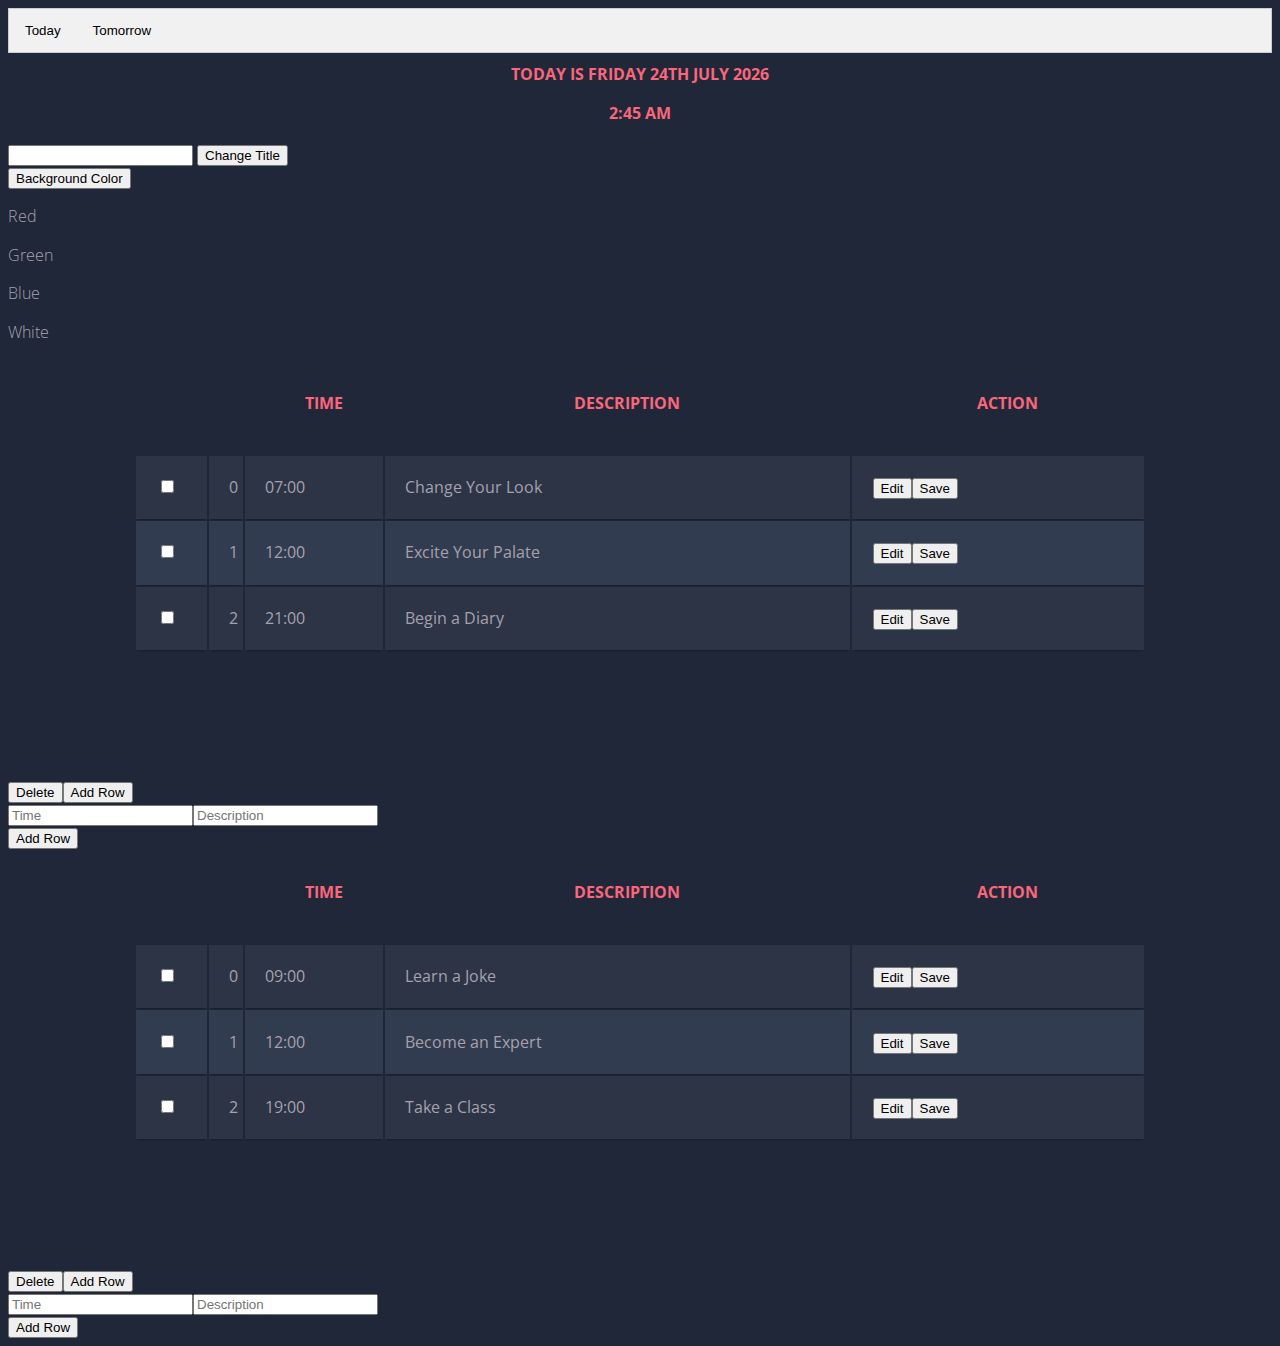
==== docs/index.html @ 3b7a3f6e "Copied files to the docs folder to serve them with GitHub pages." ====
<!DOCTYPE html>
<html lang="en">
<head>
    <meta charset="UTF-8">
    <title>Wiredelta Challenge</title>
    <link rel="stylesheet" href="css/style.css">
</head>
<!--<style>-->
    <!--/* Dropdown Button */-->
    <!--.dropbtn {-->
        <!--background-color: #4CAF50;-->
        <!--color: white;-->
        <!--padding: 16px;-->
        <!--font-size: 16px;-->
        <!--border: none;-->
    <!--}-->

    <!--/* The container <div> - needed to position the dropdown content */-->
    <!--.dropdown {-->
        <!--position: relative;-->
        <!--display: inline-block;-->
    <!--}-->

    <!--/* Dropdown Content (Hidden by Default) */-->
    <!--.dropdown-content {-->
        <!--display: none;-->
        <!--position: absolute;-->
        <!--background-color: #f1f1f1;-->
        <!--min-width: 160px;-->
        <!--box-shadow: 0px 8px 16px 0px rgba(0,0,0,0.2);-->
        <!--z-index: 1;-->
    <!--}-->

    <!--/* Links inside the dropdown */-->
    <!--.dropdown-content p {-->
        <!--color: black;-->
        <!--padding: 12px 16px;-->
        <!--text-decoration: none;-->
        <!--display: block;-->
    <!--}-->

    <!--/* Change color of dropdown links on hover */-->
    <!--.dropdown-content p:hover {background-color: #ddd;}-->

    <!--/* Show the dropdown menu on hover */-->
    <!--.dropdown:hover .dropdown-content {display: block;}-->

    <!--/* Change the background color of the dropdown button when the dropdown content is shown */-->
    <!--.dropdown:hover .dropbtn {background-color: #3e8e41;}-->


    <!--/*Style for Tabs*/-->

    <!--/* Style the tab */-->
    <!--.tab {-->
        <!--overflow: hidden;-->
        <!--border: 1px solid #ccc;-->
        <!--background-color: #f1f1f1;-->
    <!--}-->

    <!--/* Style the buttons that are used to open the tab content */-->
    <!--.tab button {-->
        <!--background-color: inherit;-->
        <!--float: left;-->
        <!--border: none;-->
        <!--outline: none;-->
        <!--cursor: pointer;-->
        <!--padding: 14px 16px;-->
        <!--transition: 0.3s;-->
    <!--}-->

    <!--/* Change background color of buttons on hover */-->
    <!--.tab button:hover {-->
        <!--background-color: #ddd;-->
    <!--}-->

    <!--/* Create an active/current tablink class */-->
    <!--.tab button.active {-->
        <!--background-color: #ccc;-->
    <!--}-->

    <!--/* Style the tab content */-->
    <!--.tabcontent {-->
        <!--display: none;-->
        <!--padding: 6px 12px;-->
        <!--border: 1px solid #ccc;-->
        <!--border-top: none;-->
    <!--}-->

<!--</style>-->
<body onload="start()">

<script type="text/javascript">
    function loadJSON(callback) {
        var xobj = new XMLHttpRequest();
        xobj.overrideMimeType("application/json");
        xobj.open('GET', 'tasks.json', true);                   //  Replace 'tasks' with the path to your file
        xobj.onreadystatechange = function () {
            if (xobj.readyState == 4 && xobj.status == "200")
                callback(xobj.responseText);                    // Required use of an anonymous callback as .open will NOT return a value but simply returns undefined in asynchronous mode
        };
        xobj.send(null);
    }


    function getDays(obj, val) {
        var jsonArr = [];
        // jsonArr.push({days:, });
        for (let i in obj) {
            if (obj[i].day === val) {
                jsonArr.push({
                    time: obj[i].time,
                    description: obj[i].description,
                });
            }
        }
       return jsonArr;
    }


    function suffix(i) {
        var j = i % 10, k = i % 100;
        if (j == 1 && k != 11)
            return i + "st";
        if (j == 2 && k != 12)
            return i + "nd";
        if (j == 3 && k != 13)
            return i + "rd";
        return i + "th";
    }

    function currentDate(val) {
        var today = new Date();
        var week = ["Sunday", "Monday", "Tuesday", "Wednesday", "Thursday", "Friday", "Saturday"];
        var month = ["January", "February", "March", "April", "May", "June", "July", "August", "September", "October", "November", "December"];
        document.getElementById('dateTextArea').innerHTML = week[today.getDay()] + " " + suffix(today.getDate()) + " " + month[today.getMonth()] + " " + today.getFullYear();
        return week[today.getDay() + val];
    }


    function currentTime() {
        let time = new Date();
        document.getElementById('timeTextArea').innerHTML = time.toLocaleString('en-US', {
            hour: 'numeric',
            minute: 'numeric',
            hour12: true
        });
    }

    // function createTable(obj) {
    //     var columnHeadings = Object.keys(obj[0]);                                    // Table Headings
    //     var columnCount = columnHeadings.length;                                    // Count of the Columns
    //     var rowCount = obj.length;                                                  // Count of the Rows
    //     var table = document.createElement('table', { id : 'today' });              // Create the Table
    //     document.getElementById("data-list").appendChild(table);                    // Use "data-list" in HTML
    //
    //     var header = table.createTHead();
    //     var row = header.insertRow(-1);
    //     for (let i = 0; i < columnCount; i++) {
    //         var headerCell = document.createElement('th');
    //         headerCell.innerText = columnHeadings[i].toUpperCase();
    //         row.appendChild(headerCell);
    //     }
    //     var tBody = document.createElement('tbody');                // Create table body
    //     table.appendChild(tBody);
    //     // Add the data rows to the table body
    //     for (var i = 0; i < rowCount; i++) {                        // Each row
    //         row = tBody.insertRow(-1);
    //         for (var j = 0; j < columnCount; j++) {                 // Each column
    //             var cell = row.insertCell(-1);
    //             cell.setAttribute('data-label', columnHeadings[j].toUpperCase());
    //             var object = obj[i];
    //             cell.innerText = object[columnHeadings[j]];
    //         }
    //     }
    // }

    var obj=[{Firstname:"Bob",Lastname:"Mayer",Email:"bob@mayer.com",Number: "123456789"},{Firstname:"Steven",Lastname:"Spil",Email:"steven@spill.com",Number: "987654321"},{Firstname:"Paul",Lastname:"Taucker",Email:"paul@tack.com",Number: "578954321"}];

    function responsiveTable(obj, val) {

        // let columnHeadings = Object.keys(obj[0]);                                   // Table Headings
        // let columnCount = columnHeadings.length;                                    // Count of the Columns
        // let rowCount = obj.length;                                                  // Count of the Rows
        // let table = document.createElement('table');
        // table.setAttribute("id", val);
        // document.getElementById(val).appendChild(table);                            // Use "data-list" in HTML

        var form = document.createElement('form');
        form.id="details";
        document.body.appendChild(form);

        var tableDiv  = document.createElement('div');
        tableDiv.setAttribute("id", "tabDiv");
        form.appendChild(tableDiv);

        var table = document.createElement("table");
        table.setAttribute("id", "responsive-" + val);
        table.setAttribute("class", "container");
        tableDiv.appendChild(table);

        var removeTable = function() {
            if (val === 'today-table') {
                deleteRow('responsive-today-table');
            }
            else if (val === 'tomorrow-table') {
                deleteRow('responsive-tomorrow-table');
            }
        };

        var btnDelete = document.createElement('input');
        btnDelete.type = "button";
        btnDelete.value = "Delete";
        btnDelete.onclick = removeTable;
        form.appendChild(btnDelete);

        var btnClick = document.createElement('input');
        btnClick.type = "submit";
        btnClick.value = "Add Row";
        btnClick.onclick = addTable;
        form.appendChild(btnClick);

        var addForm = document.createElement('div');
        form.appendChild(addForm);

        var row = document.createElement("tr");
        var cell = document.createElement("th");
        row.appendChild(cell);
        cell.innerHTML = "\t";
        var cell = document.createElement("th");
        row.appendChild(cell);
        cell.innerHTML = "\t";
        table.appendChild(row);
        Object.keys(obj[0]).forEach(function(val) {
            var cell = document.createElement("th");
            row.appendChild(cell);
            cell.innerHTML = "<h2>" + val + "</h2>";
        });
        var cell = document.createElement("th");
        row.appendChild(cell);
        cell.innerHTML = "<h2>Action</h2>";

        for (var i = 0; i < obj.length; i++) {
            var btnSave = document.createElement('button');
            btnSave.innerHTML = "Save";
            btnSave.onclick = saveCell;

            var btnEdit = document.createElement('input');
            btnEdit.type = "button";
            btnEdit.value = "Edit";
            btnEdit.onclick = editCell;

            var checkbox = document.createElement('input');
            checkbox.type = "checkbox";
            checkbox.id= "checkBox";

            var row = document.createElement("tr");
            table.appendChild(row);
            var cell = document.createElement("td");
            row.appendChild(cell);
            cell.appendChild(checkbox);
            var cell = document.createElement("td");
            row.appendChild(cell);
            cell.innerHTML = i;
            for (key in obj[i]) {
                var cell = document.createElement("td");
                row.appendChild(cell);
                cell.innerHTML = obj[i][key];
            }
            var cell = document.createElement("td");
            row.appendChild(cell);
            cell.appendChild(btnEdit);
            cell.appendChild(btnSave);
        }

        var time = document.createElement('input');
        time.type = "text";
        time.id = "time-var";
        time.placeholder = "Time";
        time.required = true;
        addForm.appendChild(time);

        var description = document.createElement('input');
        description.type = "text";
        description.id = "desc-var";
        description.placeholder = "Description";
        description.required = true;
        addForm.appendChild(description);

        var addTable = function() {
            var btnSave = document.createElement('button');
            btnSave.innerHTML = "Save";
            btnSave.onclick = saveCell;

            var btnEdit = document.createElement('input');
            btnEdit.type = "button";
            btnEdit.value = "Edit";
            btnEdit.onclick = editCell;

            var checkbox = document.createElement('input');
            checkbox.type = "checkbox";
            checkbox.id= "checkBox";
            var row = document.createElement("tr");
            if((time.value!="")&&(description.value!="")){

                table.appendChild(row);
                var cell = document.createElement("td");
                row.appendChild(cell);
                cell.appendChild(checkbox);

                var cell = document.createElement("td");
                row.appendChild(cell);
                cell.innerHTML = i++;

                var cell = document.createElement("td");
                row.appendChild(cell);
                cell.innerHTML = time.value;

                var cell = document.createElement("td");
                row.appendChild(cell);
                cell.innerHTML = description.value;

                var cell = document.createElement("td");
                row.appendChild(cell);
                cell.appendChild(btnEdit);
                cell.appendChild(btnSave);

                document.getElementById("details").reset();
            }
            else {
                alert("Enter Input Values");
            }
        };

        var btnClick = document.createElement('input');
        btnClick.type = "submit";
        btnClick.value = "Add Row";
        btnClick.onclick = addTable;
        form.appendChild(btnClick);
    }

    function deleteRow(tableID) {
        try {
            var table = document.getElementById(tableID);
            var rowCount = table.rows.length;
            for(var i = 0; i < rowCount; i++) {
                var row = table.rows[i];
                var checkbox = row.cells[0].childNodes[0];
                if(checkbox.checked) {
                    table.deleteRow(i);
                    rowCount--;
                    i--;
                }
            }
        }
        catch(e) {
            alert(e);
        }
    }

    function editCell(e) {

        console.log(e);
        var t = e.target.parentElement.parentElement;
        console.log(t);
        var trs = t.getElementsByTagName("tr");
        console.log(trs);
        tds = t.getElementsByTagName("td");

        // console.log(document.getElementById('time-var'));
        time = document.getElementById('time-var');
        tds[2].appendChild(time);

        description = document.getElementById('desc-var');
        tds[3].appendChild(description);
        curr = t;
    }

    function saveCell() {
        if(curr != undefined)
        {
            var inputs = curr.getElementsByTagName("td");
            for(var i = 2; i < inputs.length - 1; i++)
            {
                currInput = inputs[i].getElementsByTagName("input");
                currInput[0].parentElement.innerHTML = currInput[0].value;
            }
            curr = undefined;
        }
    }


    function createTab(obj, val) {
        let columnHeadings = Object.keys(obj[0]);                                   // Table Headings
        let columnCount = columnHeadings.length;                                    // Count of the Columns
        let rowCount = obj.length;                                                  // Count of the Rows
        let table = document.createElement('table');
        table.setAttribute("id", val);
        table.setAttribute("class", "container");
        document.getElementById(val).appendChild(table);                            // Use "data-list" in HTML

        let header = table.createTHead();
        let row = header.insertRow(-1);
        for (let i = 0; i < columnCount; i++) {
            let headerCell = document.createElement('th');
            headerCell.innerText = columnHeadings[i].toUpperCase();
            row.appendChild(headerCell);
        }
        let tBody = document.createElement('tbody');                // Create table body
        table.appendChild(tBody);
        // Add the data rows to the table body
        for (let i = 0; i < rowCount; i++) {                        // Each row
            row = tBody.insertRow(-1);
            for (let j = 0; j < columnCount; j++) {                 // Each column
                let cell = row.insertCell(-1);
                cell.setAttribute('data-label', columnHeadings[j].toUpperCase());
                let object = obj[i];
                cell.innerText = object[columnHeadings[j]];
            }
        }
        // console.log(table);
        return table;
    }

    function createTable(obj, val) {
        var columnHeadings = Object.keys(obj[0]);                                   // Table Headings
        var columnCount = columnHeadings.length;                                    // Count of the Columns
        var rowCount = obj.length;                                                  // Count of the Rows
        var table;
        if(val == 'today') {
            table = document.createElement('table', { id : 'today-table' });              // Create the Table
            document.getElementById("today").appendChild(table);                    // Use "data-list" in HTML
            // console.log("Today");
        }
        else if(val == 'tomorrow') {
            table = document.createElement('table', { id : 'tomorrow-table' });           // Create the Table
            document.getElementById("tomorrow").appendChild(table);                    // Use "data-list" in HTML
            // console.log("Tomorrow");
        }
        // document.getElementById("data-list").appendChild(table);                    // Use "data-list" in HTML

        var header = table.createTHead();
        var row = header.insertRow(-1);
        for (let i = 0; i < columnCount; i++) {
            var headerCell = document.createElement('th');
            headerCell.innerText = columnHeadings[i].toUpperCase();
            row.appendChild(headerCell);
        }
        var tBody = document.createElement('tbody');                // Create table body
        table.appendChild(tBody);
                                                                    // Add the data rows to the table body
        for (var i = 0; i < rowCount; i++) {                        // Each row
            row = tBody.insertRow(-1);
            for (var j = 0; j < columnCount; j++) {                 // Each column
                var cell = row.insertCell(-1);
                cell.setAttribute('data-label', columnHeadings[j].toUpperCase());
                var object = obj[i];
                cell.innerText = object[columnHeadings[j]];
            }
        }
    }
    
    function dynamicTitle() {
        var title = document.getElementById('title-text');
        document.title = title.value;
    }

    function tabStart(val) {
        let i = 0;
        if      (val === 'today-table')     {   i = 0;  }
        else if (val === 'tomorrow-table')  {   i = 1;  }
        let dayName = currentDate(i);
        loadJSON(function (response) {
            // Parse JSON string into object
            let actual_JSON = JSON.parse(response);
            let json = getDays(actual_JSON, dayName);
            responsiveTable(json, val);
            return createTab(json, val);
        });
    }

    function start() {
        currentDate();
        // let dayName = currentDate();
        currentTime();
        let tableToday = tabStart('today-table');
        let tableTomorrow = tabStart('tomorrow-table');
        // loadJSON(function (response) {
        //     // Parse JSON string into object
        //     var actual_JSON = JSON.parse(response);
        //     var json = getDays(actual_JSON, dayName);
        //     createTable(json, 'today');
        //     createTable(json, 'tomorrow');
        // });
    }

    function tomorrow() {
        var tomorrow = new Date();
        var week = ["Sunday", "Monday", "Tuesday", "Wednesday", "Thursday", "Friday", "Saturday"];
        loadJSON(function (response) {
            // Parse JSON string into object
            var actual_JSON = JSON.parse(response);
            var json = getDays(actual_JSON, week[tomorrow.getDay()+1]);
            createTable(json, 'tomorrow');
        });
    }

    function openTab(event, dayName) {
        // Declare all variables
        var i, tabcontent, tablinks;

        // Get all elements with class="tabcontent" and hide them
        tabcontent = document.getElementsByClassName("tabcontent");
        for (i = 0; i < tabcontent.length; i++) {
            tabcontent[i].style.display = "none";
        }

        // Get all elements with class="tablinks" and remove the class "active"
        tablinks = document.getElementsByClassName("tablinks");
        for (i = 0; i < tablinks.length; i++) {
            tablinks[i].className = tablinks[i].className.replace(" active", "");
        }

        // Show the current tab, and add an "active" class to the button that opened the tab
        document.getElementById(dayName).style.display = "block";
        document.getElementById(dayName + '-table').style.display = "block";
        // console.log(dayName + '-table');
        event.currentTarget.className += " active";
    }

    /* When the user clicks on the button,
    toggle between hiding and showing the dropdown content */
    function myFunction() {
        document.getElementById("myDropdown").classList.toggle("show");
    }

    // Close the dropdown if the user clicks outside of it
    window.onclick = function(event) {
        if (!event.target.matches('.dropbtn')) {
            var dropdowns = document.getElementsByClassName("dropdown-content");
            var i;
            for (i = 0; i < dropdowns.length; i++) {
                var openDropdown = dropdowns[i];
                if (openDropdown.classList.contains('show')) {
                    openDropdown.classList.remove('show');
                }
            }
        }
    };

    function changeBackground(backgroundColor){
        document.body.style.backgroundColor = backgroundColor;
    }

</script>

<!-- Tab links -->
<div class="tab">
    <button class="tablinks" onclick="openTab(event, 'today')">Today</button>
    <!--<button class="tablinks" onclick="tomorrow()">Tomorrow</button>-->
    <button class="tablinks" onclick="openTab(event, 'tomorrow')">Tomorrow</button>
</div>

<div align="center">
    <h2>Today is <span id="dateTextArea"></span></h2>
    <h2><span id="timeTextArea"></span></h2>
</div>

<!--<div align="center" id="data-list"></div>-->

<div>
    <input id="title-text" type="text">
    <input type="submit" value="Change Title" onclick="dynamicTitle()">
</div>

<div class="dropdown" >
    <button onclick="myFunction()" class="dropbtn">Background Color</button>
    <div id="myDropdown" class="dropdown-content" onclick="changeBackground(this.value)">
        <p onclick="changeBackground('red')">Red</p>
        <p onclick="changeBackground('green')">Green</p>
        <p onclick="changeBackground('blue')">Blue</p>
        <p onclick="changeBackground('white')">White</p>
    </div>
</div>

<!-- Tab content -->
<div id="today" class="tabcontent">
    <h2>Today's Tasks</h2>
    <p>London is the capital city of England.</p>
    <table id="today-table"></table>
    <!--<script type="text/javascript">-->
        <!--document.addEventListener("DOMContentLoaded", function(event) {-->
            <!--// - Code to execute when all DOM content is loaded.-->
            <!--// - including fonts, images, etc.-->
            <!--console.log("bk")-->
            <!--let table = tabStart('today-table');-->
            <!--table.setAttribute("id", 'today');-->

        <!--});-->
    <!--</script>-->
</div>

<div id="tomorrow" class="tabcontent">
    <h2>Tomorrow's Tasks</h2>
    <p>Paris is the capital of France.</p>
    <table id="tomorrow-table"></table>
</div>

</body>
</html>
---- docs/css/style.css ----
@charset "UTF-8";
@import url(https://fonts.googleapis.com/css?family=Open+Sans:300,400,700);

body {
    font-family: 'Open Sans', sans-serif;
    font-weight: 300;
    line-height: 1.42em;
    color:#A7A1AE;
    background-color:#1F2739;
}

h1 {
    font-size:3em;
    font-weight: 300;
    line-height:1em;
    text-align: center;
    color: #4DC3FA;
}

h2 {
    font-size:1em;
    font-weight: bold;
    text-transform: uppercase;
    text-align: center;
    display: block;
    line-height:1em;
    padding-bottom: 1ch;
    color: #FB667A;
}

h2 a {
    font-weight: 700;
    text-transform: uppercase;
    color: #FB667A;
    text-decoration: none;
}

.blue { color: #185875; }
.yellow { color: #FFF842; }

.container th h1 {
    font-weight: bold;
    font-size: 1em;
    text-align: left;
    color: #185875;
}

.container td {
    font-weight: normal;
    font-size: 1em;
    -webkit-box-shadow: 0 2px 2px -2px #0E1119;
    -moz-box-shadow: 0 2px 2px -2px #0E1119;
    box-shadow: 0 2px 2px -2px #0E1119;
}

.container {
    text-align: left;
    overflow: hidden;
    width: 80%;
    margin: 0 auto;
    display: table;
    padding: 0 0 8em 0;
}

.container td, .container th {
    padding-bottom: 2%;
    padding-top: 2%;
    padding-left:2%;
}

/* Background-color of the odd rows */
.container tr:nth-child(odd) {
    background-color: #323C50;
}

/* Background-color of the even rows */
.container tr:nth-child(even) {
    background-color: #2C3446;
}

.container th {
    background-color: #1F2739;
}

.container td:first-child { color: #FB667A; }

.container tr:hover {
    background-color: #464A52;
    -webkit-box-shadow: 0 6px 6px -6px #0E1119;
    -moz-box-shadow: 0 6px 6px -6px #0E1119;
    box-shadow: 0 6px 6px -6px #0E1119;
}

.container td:hover {
    background-color: #FFF842;
    color: #403E10;
    font-weight: bold;

    box-shadow: #7F7C21 -1px 1px, #7F7C21 -2px 2px, #7F7C21 -3px 3px, #7F7C21 -4px 4px, #7F7C21 -5px 5px, #7F7C21 -6px 6px;
    transform: translate3d(6px, -6px, 0);

    transition-delay: 0s;
    transition-duration: 0.4s;
    transition-property: all;
    transition-timing-function: line;
}

@media (max-width: 800px) {
    .container td:nth-child(4),
    .container th:nth-child(4) { display: none; }
}

.tab {
    overflow: hidden;
    border: 1px solid #ccc;
    background-color: #f1f1f1;
}

/* Style the buttons that are used to open the tab content */
.tab button {
    background-color: inherit;
    float: left;
    border: none;
    outline: none;
    cursor: pointer;
    padding: 14px 16px;
    transition: 0.3s;
}

/* Change background color of buttons on hover */
.tab button:hover {
    background-color: #ddd;
}

/* Create an active/current tablink class */
.tab button.active {
    background-color: #ccc;
}

/* Style the tab content */
.tabcontent {
    display: none;
    padding: 6px 12px;
    border: 1px solid #ccc;
    border-top: none;
}
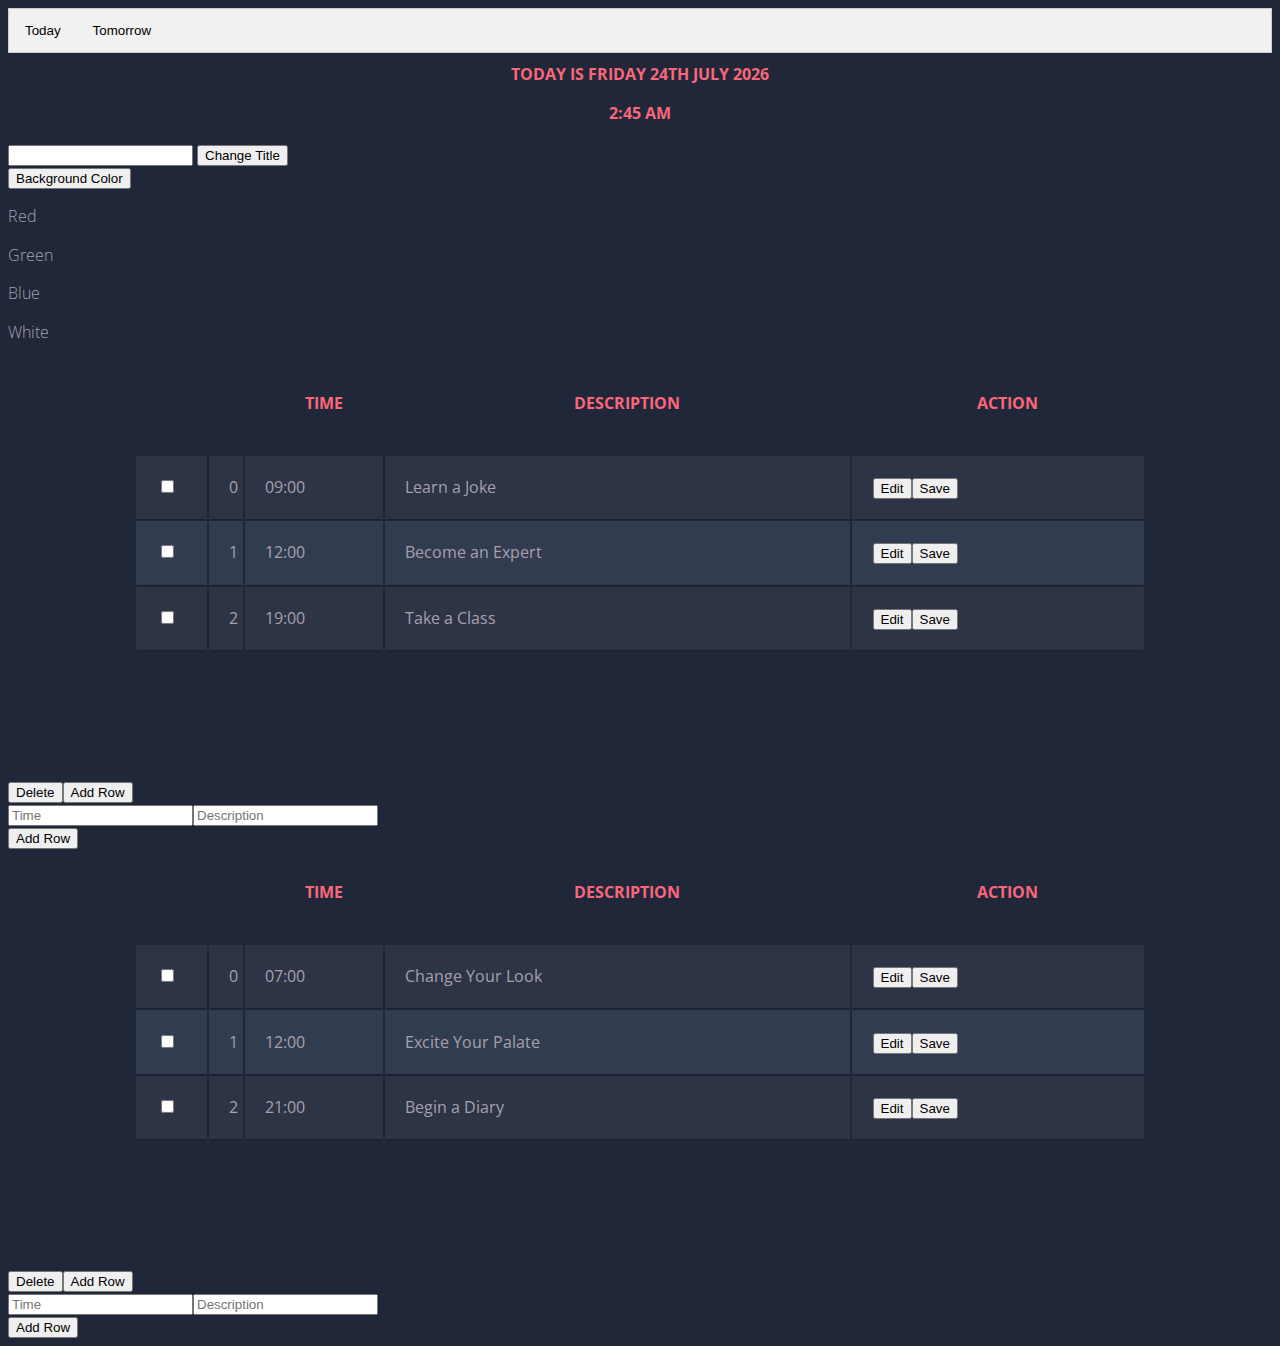
==== commit dfc8b531: "Same changes for the GitHub pages." ====
--- a/docs/index.html
+++ b/docs/index.html
@@ -4,88 +4,89 @@
     <meta charset="UTF-8">
     <title>Wiredelta Challenge</title>
     <link rel="stylesheet" href="css/style.css">
+    <link rel="shortcut icon" type="image/x-icon" href="favicon.ico">
 </head>
 <!--<style>-->
-    <!--/* Dropdown Button */-->
-    <!--.dropbtn {-->
-        <!--background-color: #4CAF50;-->
-        <!--color: white;-->
-        <!--padding: 16px;-->
-        <!--font-size: 16px;-->
-        <!--border: none;-->
-    <!--}-->
-
-    <!--/* The container <div> - needed to position the dropdown content */-->
-    <!--.dropdown {-->
-        <!--position: relative;-->
-        <!--display: inline-block;-->
-    <!--}-->
-
-    <!--/* Dropdown Content (Hidden by Default) */-->
-    <!--.dropdown-content {-->
-        <!--display: none;-->
-        <!--position: absolute;-->
-        <!--background-color: #f1f1f1;-->
-        <!--min-width: 160px;-->
-        <!--box-shadow: 0px 8px 16px 0px rgba(0,0,0,0.2);-->
-        <!--z-index: 1;-->
-    <!--}-->
-
-    <!--/* Links inside the dropdown */-->
-    <!--.dropdown-content p {-->
-        <!--color: black;-->
-        <!--padding: 12px 16px;-->
-        <!--text-decoration: none;-->
-        <!--display: block;-->
-    <!--}-->
-
-    <!--/* Change color of dropdown links on hover */-->
-    <!--.dropdown-content p:hover {background-color: #ddd;}-->
-
-    <!--/* Show the dropdown menu on hover */-->
-    <!--.dropdown:hover .dropdown-content {display: block;}-->
-
-    <!--/* Change the background color of the dropdown button when the dropdown content is shown */-->
-    <!--.dropdown:hover .dropbtn {background-color: #3e8e41;}-->
-
-
-    <!--/*Style for Tabs*/-->
-
-    <!--/* Style the tab */-->
-    <!--.tab {-->
-        <!--overflow: hidden;-->
-        <!--border: 1px solid #ccc;-->
-        <!--background-color: #f1f1f1;-->
-    <!--}-->
-
-    <!--/* Style the buttons that are used to open the tab content */-->
-    <!--.tab button {-->
-        <!--background-color: inherit;-->
-        <!--float: left;-->
-        <!--border: none;-->
-        <!--outline: none;-->
-        <!--cursor: pointer;-->
-        <!--padding: 14px 16px;-->
-        <!--transition: 0.3s;-->
-    <!--}-->
-
-    <!--/* Change background color of buttons on hover */-->
-    <!--.tab button:hover {-->
-        <!--background-color: #ddd;-->
-    <!--}-->
-
-    <!--/* Create an active/current tablink class */-->
-    <!--.tab button.active {-->
-        <!--background-color: #ccc;-->
-    <!--}-->
-
-    <!--/* Style the tab content */-->
-    <!--.tabcontent {-->
-        <!--display: none;-->
-        <!--padding: 6px 12px;-->
-        <!--border: 1px solid #ccc;-->
-        <!--border-top: none;-->
-    <!--}-->
+<!--/* Dropdown Button */-->
+<!--.dropbtn {-->
+<!--background-color: #4CAF50;-->
+<!--color: white;-->
+<!--padding: 16px;-->
+<!--font-size: 16px;-->
+<!--border: none;-->
+<!--}-->
+
+<!--/* The container <div> - needed to position the dropdown content */-->
+<!--.dropdown {-->
+<!--position: relative;-->
+<!--display: inline-block;-->
+<!--}-->
+
+<!--/* Dropdown Content (Hidden by Default) */-->
+<!--.dropdown-content {-->
+<!--display: none;-->
+<!--position: absolute;-->
+<!--background-color: #f1f1f1;-->
+<!--min-width: 160px;-->
+<!--box-shadow: 0px 8px 16px 0px rgba(0,0,0,0.2);-->
+<!--z-index: 1;-->
+<!--}-->
+
+<!--/* Links inside the dropdown */-->
+<!--.dropdown-content p {-->
+<!--color: black;-->
+<!--padding: 12px 16px;-->
+<!--text-decoration: none;-->
+<!--display: block;-->
+<!--}-->
+
+<!--/* Change color of dropdown links on hover */-->
+<!--.dropdown-content p:hover {background-color: #ddd;}-->
+
+<!--/* Show the dropdown menu on hover */-->
+<!--.dropdown:hover .dropdown-content {display: block;}-->
+
+<!--/* Change the background color of the dropdown button when the dropdown content is shown */-->
+<!--.dropdown:hover .dropbtn {background-color: #3e8e41;}-->
+
+
+<!--/*Style for Tabs*/-->
+
+<!--/* Style the tab */-->
+<!--.tab {-->
+<!--overflow: hidden;-->
+<!--border: 1px solid #ccc;-->
+<!--background-color: #f1f1f1;-->
+<!--}-->
+
+<!--/* Style the buttons that are used to open the tab content */-->
+<!--.tab button {-->
+<!--background-color: inherit;-->
+<!--float: left;-->
+<!--border: none;-->
+<!--outline: none;-->
+<!--cursor: pointer;-->
+<!--padding: 14px 16px;-->
+<!--transition: 0.3s;-->
+<!--}-->
+
+<!--/* Change background color of buttons on hover */-->
+<!--.tab button:hover {-->
+<!--background-color: #ddd;-->
+<!--}-->
+
+<!--/* Create an active/current tablink class */-->
+<!--.tab button.active {-->
+<!--background-color: #ccc;-->
+<!--}-->
+
+<!--/* Style the tab content */-->
+<!--.tabcontent {-->
+<!--display: none;-->
+<!--padding: 6px 12px;-->
+<!--border: 1px solid #ccc;-->
+<!--border-top: none;-->
+<!--}-->
 
 <!--</style>-->
 <body onload="start()">
@@ -114,7 +115,7 @@
                 });
             }
         }
-       return jsonArr;
+        return jsonArr;
     }
 
 
@@ -448,7 +449,7 @@
         }
         var tBody = document.createElement('tbody');                // Create table body
         table.appendChild(tBody);
-                                                                    // Add the data rows to the table body
+        // Add the data rows to the table body
         for (var i = 0; i < rowCount; i++) {                        // Each row
             row = tBody.insertRow(-1);
             for (var j = 0; j < columnCount; j++) {                 // Each column
@@ -459,7 +460,7 @@
             }
         }
     }
-    
+
     function dynamicTitle() {
         var title = document.getElementById('title-text');
         document.title = title.value;
@@ -586,23 +587,23 @@
 <!-- Tab content -->
 <div id="today" class="tabcontent">
     <h2>Today's Tasks</h2>
-    <p>London is the capital city of England.</p>
+    <p>Random Inspirational Message</p>
     <table id="today-table"></table>
     <!--<script type="text/javascript">-->
-        <!--document.addEventListener("DOMContentLoaded", function(event) {-->
-            <!--// - Code to execute when all DOM content is loaded.-->
-            <!--// - including fonts, images, etc.-->
-            <!--console.log("bk")-->
-            <!--let table = tabStart('today-table');-->
-            <!--table.setAttribute("id", 'today');-->
-
-        <!--});-->
+    <!--document.addEventListener("DOMContentLoaded", function(event) {-->
+    <!--// - Code to execute when all DOM content is loaded.-->
+    <!--// - including fonts, images, etc.-->
+    <!--console.log("bk")-->
+    <!--let table = tabStart('today-table');-->
+    <!--table.setAttribute("id", 'today');-->
+
+    <!--});-->
     <!--</script>-->
 </div>
 
 <div id="tomorrow" class="tabcontent">
     <h2>Tomorrow's Tasks</h2>
-    <p>Paris is the capital of France.</p>
+    <p>Random Inspirational Message</p>
     <table id="tomorrow-table"></table>
 </div>
 
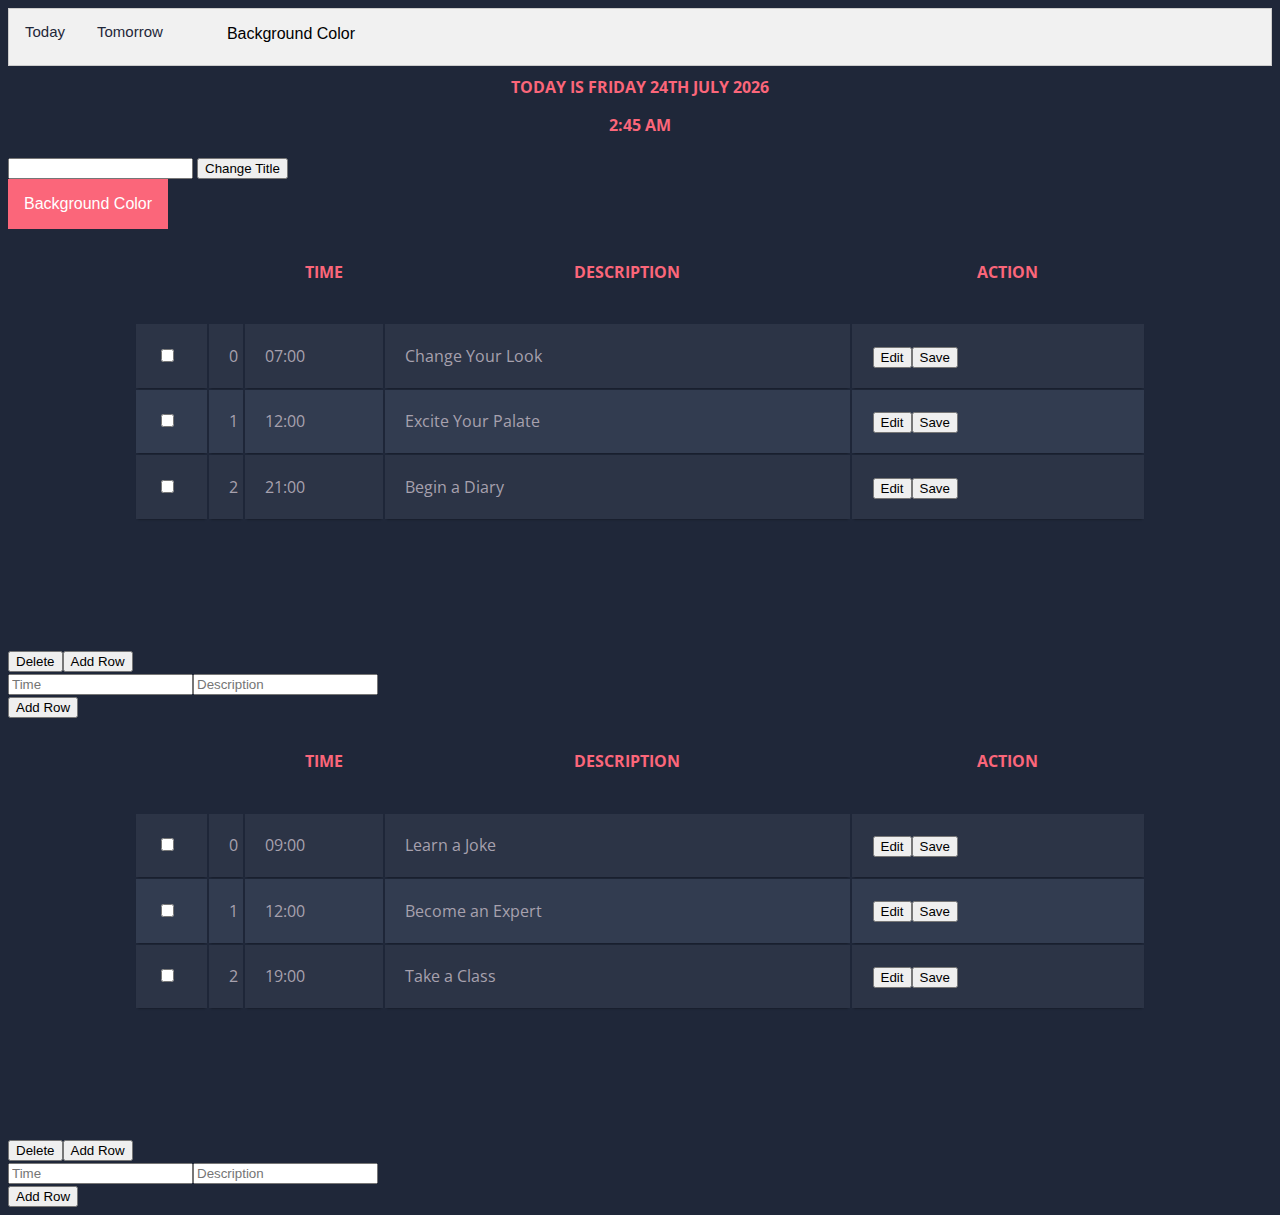
==== commit debaa18a: "Updated the index.html and style.css for the GitHub pages." ====
--- a/docs/index.html
+++ b/docs/index.html
@@ -7,86 +7,86 @@
     <link rel="shortcut icon" type="image/x-icon" href="favicon.ico">
 </head>
 <!--<style>-->
-<!--/* Dropdown Button */-->
-<!--.dropbtn {-->
-<!--background-color: #4CAF50;-->
-<!--color: white;-->
-<!--padding: 16px;-->
-<!--font-size: 16px;-->
-<!--border: none;-->
-<!--}-->
-
-<!--/* The container <div> - needed to position the dropdown content */-->
-<!--.dropdown {-->
-<!--position: relative;-->
-<!--display: inline-block;-->
-<!--}-->
-
-<!--/* Dropdown Content (Hidden by Default) */-->
-<!--.dropdown-content {-->
-<!--display: none;-->
-<!--position: absolute;-->
-<!--background-color: #f1f1f1;-->
-<!--min-width: 160px;-->
-<!--box-shadow: 0px 8px 16px 0px rgba(0,0,0,0.2);-->
-<!--z-index: 1;-->
-<!--}-->
-
-<!--/* Links inside the dropdown */-->
-<!--.dropdown-content p {-->
-<!--color: black;-->
-<!--padding: 12px 16px;-->
-<!--text-decoration: none;-->
-<!--display: block;-->
-<!--}-->
-
-<!--/* Change color of dropdown links on hover */-->
-<!--.dropdown-content p:hover {background-color: #ddd;}-->
-
-<!--/* Show the dropdown menu on hover */-->
-<!--.dropdown:hover .dropdown-content {display: block;}-->
-
-<!--/* Change the background color of the dropdown button when the dropdown content is shown */-->
-<!--.dropdown:hover .dropbtn {background-color: #3e8e41;}-->
-
-
-<!--/*Style for Tabs*/-->
-
-<!--/* Style the tab */-->
-<!--.tab {-->
-<!--overflow: hidden;-->
-<!--border: 1px solid #ccc;-->
-<!--background-color: #f1f1f1;-->
-<!--}-->
-
-<!--/* Style the buttons that are used to open the tab content */-->
-<!--.tab button {-->
-<!--background-color: inherit;-->
-<!--float: left;-->
-<!--border: none;-->
-<!--outline: none;-->
-<!--cursor: pointer;-->
-<!--padding: 14px 16px;-->
-<!--transition: 0.3s;-->
-<!--}-->
-
-<!--/* Change background color of buttons on hover */-->
-<!--.tab button:hover {-->
-<!--background-color: #ddd;-->
-<!--}-->
-
-<!--/* Create an active/current tablink class */-->
-<!--.tab button.active {-->
-<!--background-color: #ccc;-->
-<!--}-->
-
-<!--/* Style the tab content */-->
-<!--.tabcontent {-->
-<!--display: none;-->
-<!--padding: 6px 12px;-->
-<!--border: 1px solid #ccc;-->
-<!--border-top: none;-->
-<!--}-->
+    <!--/* Dropdown Button */-->
+    <!--.dropbtn {-->
+        <!--background-color: #4CAF50;-->
+        <!--color: white;-->
+        <!--padding: 16px;-->
+        <!--font-size: 16px;-->
+        <!--border: none;-->
+    <!--}-->
+
+    <!--/* The container <div> - needed to position the dropdown content */-->
+    <!--.dropdown {-->
+        <!--position: relative;-->
+        <!--display: inline-block;-->
+    <!--}-->
+
+    <!--/* Dropdown Content (Hidden by Default) */-->
+    <!--.dropdown-content {-->
+        <!--display: none;-->
+        <!--position: absolute;-->
+        <!--background-color: #f1f1f1;-->
+        <!--min-width: 160px;-->
+        <!--box-shadow: 0px 8px 16px 0px rgba(0,0,0,0.2);-->
+        <!--z-index: 1;-->
+    <!--}-->
+
+    <!--/* Links inside the dropdown */-->
+    <!--.dropdown-content p {-->
+        <!--color: black;-->
+        <!--padding: 12px 16px;-->
+        <!--text-decoration: none;-->
+        <!--display: block;-->
+    <!--}-->
+
+    <!--/* Change color of dropdown links on hover */-->
+    <!--.dropdown-content p:hover {background-color: #ddd;}-->
+
+    <!--/* Show the dropdown menu on hover */-->
+    <!--.dropdown:hover .dropdown-content {display: block;}-->
+
+    <!--/* Change the background color of the dropdown button when the dropdown content is shown */-->
+    <!--.dropdown:hover .dropbtn {background-color: #3e8e41;}-->
+
+
+    <!--/*Style for Tabs*/-->
+
+    <!--/* Style the tab */-->
+    <!--.tab {-->
+        <!--overflow: hidden;-->
+        <!--border: 1px solid #ccc;-->
+        <!--background-color: #f1f1f1;-->
+    <!--}-->
+
+    <!--/* Style the buttons that are used to open the tab content */-->
+    <!--.tab button {-->
+        <!--background-color: inherit;-->
+        <!--float: left;-->
+        <!--border: none;-->
+        <!--outline: none;-->
+        <!--cursor: pointer;-->
+        <!--padding: 14px 16px;-->
+        <!--transition: 0.3s;-->
+    <!--}-->
+
+    <!--/* Change background color of buttons on hover */-->
+    <!--.tab button:hover {-->
+        <!--background-color: #ddd;-->
+    <!--}-->
+
+    <!--/* Create an active/current tablink class */-->
+    <!--.tab button.active {-->
+        <!--background-color: #ccc;-->
+    <!--}-->
+
+    <!--/* Style the tab content */-->
+    <!--.tabcontent {-->
+        <!--display: none;-->
+        <!--padding: 6px 12px;-->
+        <!--border: 1px solid #ccc;-->
+        <!--border-top: none;-->
+    <!--}-->
 
 <!--</style>-->
 <body onload="start()">
@@ -115,7 +115,7 @@
                 });
             }
         }
-        return jsonArr;
+       return jsonArr;
     }
 
 
@@ -449,7 +449,7 @@
         }
         var tBody = document.createElement('tbody');                // Create table body
         table.appendChild(tBody);
-        // Add the data rows to the table body
+                                                                    // Add the data rows to the table body
         for (var i = 0; i < rowCount; i++) {                        // Each row
             row = tBody.insertRow(-1);
             for (var j = 0; j < columnCount; j++) {                 // Each column
@@ -460,7 +460,7 @@
             }
         }
     }
-
+    
     function dynamicTitle() {
         var title = document.getElementById('title-text');
         document.title = title.value;
@@ -535,6 +535,12 @@
         document.getElementById("myDropdown").classList.toggle("show");
     }
 
+    /* When the user clicks on the button,
+    toggle between hiding and showing the dropdown content */
+    function myFunctionBackground() {
+        document.getElementById("myDropdown-background").classList.toggle("show");
+    }
+
     // Close the dropdown if the user clicks outside of it
     window.onclick = function(event) {
         if (!event.target.matches('.dropbtn')) {
@@ -547,6 +553,16 @@
                 }
             }
         }
+        else if (!event.target.matches('.dropbtn-tab')) {
+            var dropdowns = document.getElementsByClassName("dropdown-content-tab");
+            var i;
+            for (i = 0; i < dropdowns.length; i++) {
+                var openDropdown = dropdowns[i];
+                if (openDropdown.classList.contains('show')) {
+                    openDropdown.classList.remove('show');
+                }
+            }
+        }
     };
 
     function changeBackground(backgroundColor){
@@ -560,6 +576,17 @@
     <button class="tablinks" onclick="openTab(event, 'today')">Today</button>
     <!--<button class="tablinks" onclick="tomorrow()">Tomorrow</button>-->
     <button class="tablinks" onclick="openTab(event, 'tomorrow')">Tomorrow</button>
+    <button class="tablinks" onclick="changeBackground(this.value)"></button>
+    <div class="dropdown-tab">
+        <button onclick="myFunctionBackground()" class="dropbtn-tab" style="float: right;">Background Color</button>
+        <div id="myDropdown-background" class="dropdown-content-tab" onclick="changeBackground(this.value)">
+            <p onclick="changeBackground('red')">Red</p>
+            <p onclick="changeBackground('green')">Green</p>
+            <p onclick="changeBackground('blue')">Blue</p>
+            <p onclick="changeBackground('white')">White</p>
+            <p onclick="changeBackground('#1F2739')">Default
+        </div>
+    </div>
 </div>
 
 <div align="center">
@@ -581,29 +608,30 @@
         <p onclick="changeBackground('green')">Green</p>
         <p onclick="changeBackground('blue')">Blue</p>
         <p onclick="changeBackground('white')">White</p>
+        <p onclick="changeBackground('#1F2739')">Default</p>
     </div>
 </div>
 
 <!-- Tab content -->
 <div id="today" class="tabcontent">
     <h2>Today's Tasks</h2>
-    <p>Random Inspirational Message</p>
+    <p>Random Inspirational Message</p>     // TODO
     <table id="today-table"></table>
     <!--<script type="text/javascript">-->
-    <!--document.addEventListener("DOMContentLoaded", function(event) {-->
-    <!--// - Code to execute when all DOM content is loaded.-->
-    <!--// - including fonts, images, etc.-->
-    <!--console.log("bk")-->
-    <!--let table = tabStart('today-table');-->
-    <!--table.setAttribute("id", 'today');-->
-
-    <!--});-->
+        <!--document.addEventListener("DOMContentLoaded", function(event) {-->
+            <!--// - Code to execute when all DOM content is loaded.-->
+            <!--// - including fonts, images, etc.-->
+            <!--console.log("bk")-->
+            <!--let table = tabStart('today-table');-->
+            <!--table.setAttribute("id", 'today');-->
+
+        <!--});-->
     <!--</script>-->
 </div>
 
 <div id="tomorrow" class="tabcontent">
     <h2>Tomorrow's Tasks</h2>
-    <p>Random Inspirational Message</p>
+    <p>Random Inspirational Message</p>     // TODO
     <table id="tomorrow-table"></table>
 </div>
 
--- a/docs/css/style.css
+++ b/docs/css/style.css
@@ -119,12 +119,14 @@
 /* Style the buttons that are used to open the tab content */
 .tab button {
     background-color: inherit;
+    color: #1F2739;
     float: left;
     border: none;
     outline: none;
     cursor: pointer;
     padding: 14px 16px;
     transition: 0.3s;
+    font-size: 15px;
 }
 
 /* Change background color of buttons on hover */
@@ -143,4 +145,99 @@
     padding: 6px 12px;
     border: 1px solid #ccc;
     border-top: none;
-}+}
+
+/* Dropdown Button - Can Be Deleted*/
+.dropbtn {
+    background-color: #FB667A;
+    color: white;
+    padding: 16px;
+    font-size: 16px;
+    border: none;
+}
+
+/* Dropdown Button - Can Be Deleted*/
+.tab .dropdown-tab .dropbtn-tab {
+    background-color: #f1f1f1;
+    color: black;
+    padding: 16px;
+    font-size: 16px;
+    border: none;
+}
+
+/* Dropdown Button */
+/*.dropbtn {*/
+    /*background-color: #FB667A;*/
+    /*color: white;*/
+    /*padding: 16px;*/
+    /*font-size: 16px;*/
+    /*border: none;*/
+/*}*/
+
+/* The container <div> - needed to position the dropdown content */
+.dropdown {
+    position: relative;
+    display: inline-block;
+}
+
+.dropdown-tab {
+    position: center;
+    display: inline-block;
+}
+
+    /*!* The container <div> - needed to position the dropdown content - Can Be Deleted *!*/
+/*.dropdown {*/
+    /*position: relative;*/
+    /*display: inline-block;*/
+/*}*/
+
+/* Dropdown Content (Hidden by Default) */
+.dropdown-content {
+    display: none;
+    position: absolute;
+    background-color: #f1f1f1;
+    min-width: 160px;
+    box-shadow: 0px 8px 16px 0px rgba(0,0,0,0.2);
+    z-index: 1;
+}
+
+.tab .dropdown-tab .dropdown-content-tab {
+    display: none;
+    position: absolute;
+    background-color: #f1f1f1;
+    min-width: 160px;
+    box-shadow: 0px 8px 16px 0px rgba(0,0,0,0.2);
+    z-index: 1;
+}
+
+/* Links inside the dropdown */
+.dropdown-content p {
+    color: black;
+    padding: 12px 16px;
+    text-decoration: none;
+    display: block;
+}
+
+/* Links inside the dropdown */
+.tab .dropdown-content p {
+    color: black;
+    padding: 12px 16px;
+    text-decoration: none;
+    display: block;
+}
+
+/* Change color of dropdown links on hover */
+.dropdown-content p:hover {background-color: #ddd;}
+.tab .dropdown-content-tab p:hover {background-color: black;}
+
+/* Show the dropdown menu on hover */
+.dropdown:hover .dropdown-content {display: block;}
+/*.dropdown-tab:hover .dropdown-content-tab {display: block;}*/
+.dropdown-tab:hover .dropdown-content-tab {display: block;}
+
+/* Change the background color of the dropdown button when the dropdown content is shown */
+.dropdown:hover .dropbtn {background-color: #3e8e41;}
+/*.dropdown-tab:hover .dropbtn-tab {background-color: #3e8e41;}*/
+.dropdown-tab:hover .dropbtn-tab {background-color: #3e8e41;}
+
+/*div.tab button.tablinks div.dropdown-tab*/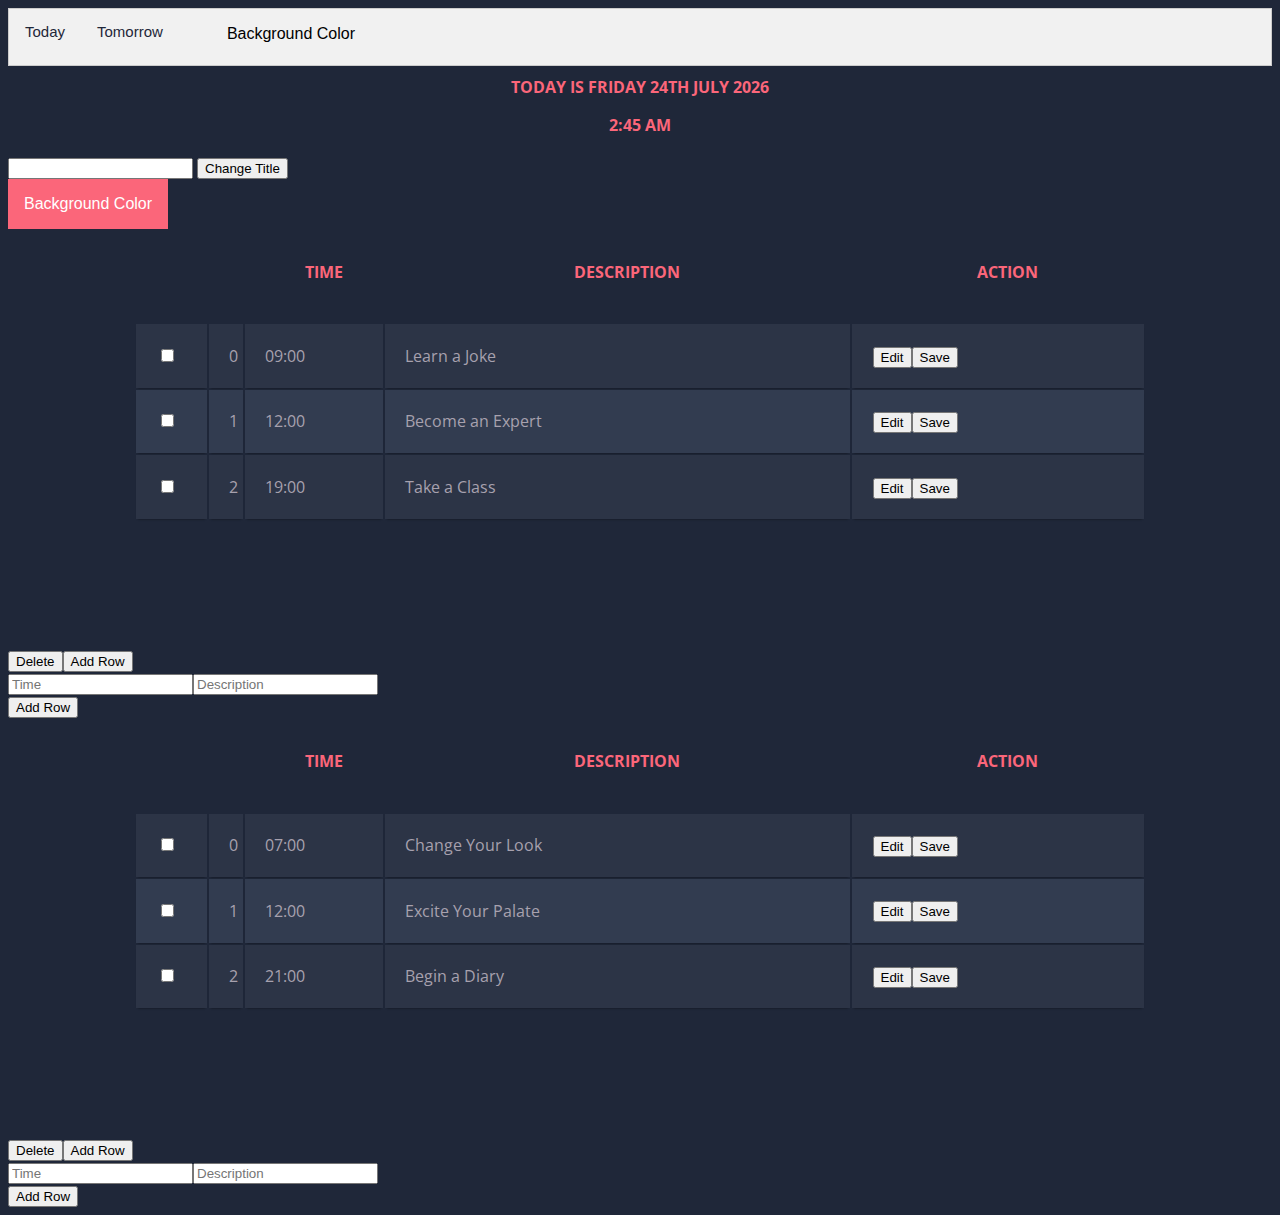
==== commit b599ddad: "Removed the not used CSS from index.html" ====
--- a/docs/index.html
+++ b/docs/index.html
@@ -6,89 +6,6 @@
     <link rel="stylesheet" href="css/style.css">
     <link rel="shortcut icon" type="image/x-icon" href="favicon.ico">
 </head>
-<!--<style>-->
-    <!--/* Dropdown Button */-->
-    <!--.dropbtn {-->
-        <!--background-color: #4CAF50;-->
-        <!--color: white;-->
-        <!--padding: 16px;-->
-        <!--font-size: 16px;-->
-        <!--border: none;-->
-    <!--}-->
-
-    <!--/* The container <div> - needed to position the dropdown content */-->
-    <!--.dropdown {-->
-        <!--position: relative;-->
-        <!--display: inline-block;-->
-    <!--}-->
-
-    <!--/* Dropdown Content (Hidden by Default) */-->
-    <!--.dropdown-content {-->
-        <!--display: none;-->
-        <!--position: absolute;-->
-        <!--background-color: #f1f1f1;-->
-        <!--min-width: 160px;-->
-        <!--box-shadow: 0px 8px 16px 0px rgba(0,0,0,0.2);-->
-        <!--z-index: 1;-->
-    <!--}-->
-
-    <!--/* Links inside the dropdown */-->
-    <!--.dropdown-content p {-->
-        <!--color: black;-->
-        <!--padding: 12px 16px;-->
-        <!--text-decoration: none;-->
-        <!--display: block;-->
-    <!--}-->
-
-    <!--/* Change color of dropdown links on hover */-->
-    <!--.dropdown-content p:hover {background-color: #ddd;}-->
-
-    <!--/* Show the dropdown menu on hover */-->
-    <!--.dropdown:hover .dropdown-content {display: block;}-->
-
-    <!--/* Change the background color of the dropdown button when the dropdown content is shown */-->
-    <!--.dropdown:hover .dropbtn {background-color: #3e8e41;}-->
-
-
-    <!--/*Style for Tabs*/-->
-
-    <!--/* Style the tab */-->
-    <!--.tab {-->
-        <!--overflow: hidden;-->
-        <!--border: 1px solid #ccc;-->
-        <!--background-color: #f1f1f1;-->
-    <!--}-->
-
-    <!--/* Style the buttons that are used to open the tab content */-->
-    <!--.tab button {-->
-        <!--background-color: inherit;-->
-        <!--float: left;-->
-        <!--border: none;-->
-        <!--outline: none;-->
-        <!--cursor: pointer;-->
-        <!--padding: 14px 16px;-->
-        <!--transition: 0.3s;-->
-    <!--}-->
-
-    <!--/* Change background color of buttons on hover */-->
-    <!--.tab button:hover {-->
-        <!--background-color: #ddd;-->
-    <!--}-->
-
-    <!--/* Create an active/current tablink class */-->
-    <!--.tab button.active {-->
-        <!--background-color: #ccc;-->
-    <!--}-->
-
-    <!--/* Style the tab content */-->
-    <!--.tabcontent {-->
-        <!--display: none;-->
-        <!--padding: 6px 12px;-->
-        <!--border: 1px solid #ccc;-->
-        <!--border-top: none;-->
-    <!--}-->
-
-<!--</style>-->
 <body onload="start()">
 
 <script type="text/javascript">
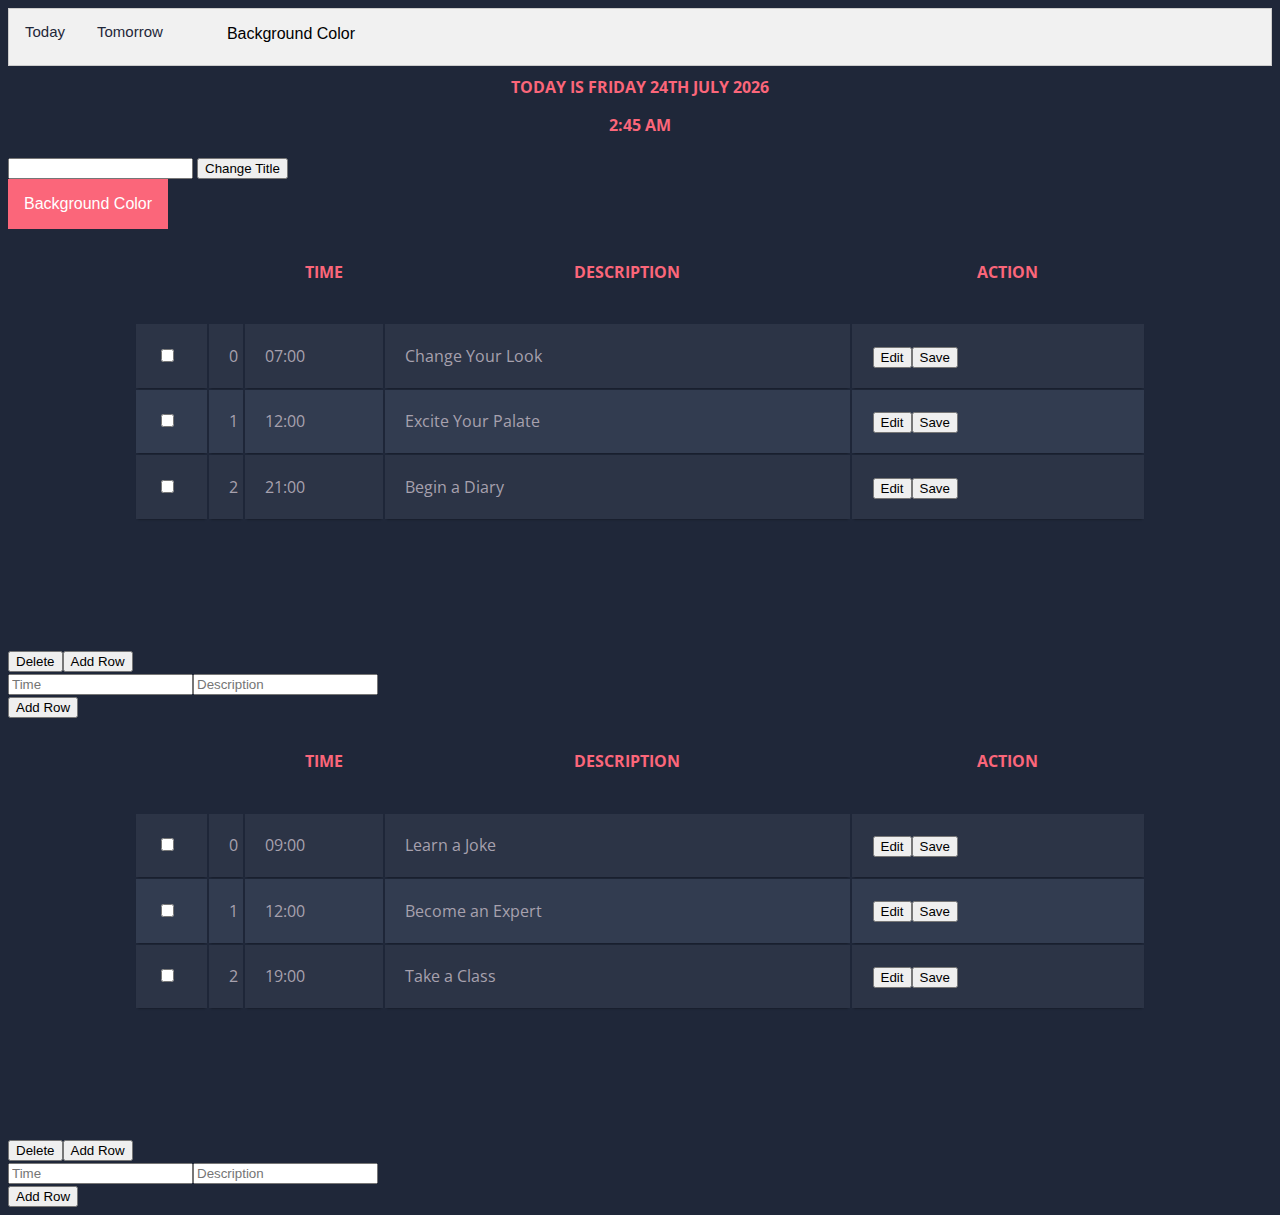
==== commit 6407a7d7: "Add files via upload" ====
--- a/docs/index.html
+++ b/docs/index.html
@@ -1,556 +1,639 @@
-<!DOCTYPE html>
-<html lang="en">
-<head>
-    <meta charset="UTF-8">
-    <title>Wiredelta Challenge</title>
-    <link rel="stylesheet" href="css/style.css">
-    <link rel="shortcut icon" type="image/x-icon" href="favicon.ico">
-</head>
-<body onload="start()">
-
-<script type="text/javascript">
-    function loadJSON(callback) {
-        var xobj = new XMLHttpRequest();
-        xobj.overrideMimeType("application/json");
-        xobj.open('GET', 'tasks.json', true);                   //  Replace 'tasks' with the path to your file
-        xobj.onreadystatechange = function () {
-            if (xobj.readyState == 4 && xobj.status == "200")
-                callback(xobj.responseText);                    // Required use of an anonymous callback as .open will NOT return a value but simply returns undefined in asynchronous mode
-        };
-        xobj.send(null);
-    }
-
-
-    function getDays(obj, val) {
-        var jsonArr = [];
-        // jsonArr.push({days:, });
-        for (let i in obj) {
-            if (obj[i].day === val) {
-                jsonArr.push({
-                    time: obj[i].time,
-                    description: obj[i].description,
-                });
-            }
-        }
-       return jsonArr;
-    }
-
-
-    function suffix(i) {
-        var j = i % 10, k = i % 100;
-        if (j == 1 && k != 11)
-            return i + "st";
-        if (j == 2 && k != 12)
-            return i + "nd";
-        if (j == 3 && k != 13)
-            return i + "rd";
-        return i + "th";
-    }
-
-    function currentDate(val) {
-        var today = new Date();
-        var week = ["Sunday", "Monday", "Tuesday", "Wednesday", "Thursday", "Friday", "Saturday"];
-        var month = ["January", "February", "March", "April", "May", "June", "July", "August", "September", "October", "November", "December"];
-        document.getElementById('dateTextArea').innerHTML = week[today.getDay()] + " " + suffix(today.getDate()) + " " + month[today.getMonth()] + " " + today.getFullYear();
-        return week[today.getDay() + val];
-    }
-
-
-    function currentTime() {
-        let time = new Date();
-        document.getElementById('timeTextArea').innerHTML = time.toLocaleString('en-US', {
-            hour: 'numeric',
-            minute: 'numeric',
-            hour12: true
-        });
-    }
-
-    // function createTable(obj) {
-    //     var columnHeadings = Object.keys(obj[0]);                                    // Table Headings
-    //     var columnCount = columnHeadings.length;                                    // Count of the Columns
-    //     var rowCount = obj.length;                                                  // Count of the Rows
-    //     var table = document.createElement('table', { id : 'today' });              // Create the Table
-    //     document.getElementById("data-list").appendChild(table);                    // Use "data-list" in HTML
-    //
-    //     var header = table.createTHead();
-    //     var row = header.insertRow(-1);
-    //     for (let i = 0; i < columnCount; i++) {
-    //         var headerCell = document.createElement('th');
-    //         headerCell.innerText = columnHeadings[i].toUpperCase();
-    //         row.appendChild(headerCell);
-    //     }
-    //     var tBody = document.createElement('tbody');                // Create table body
-    //     table.appendChild(tBody);
-    //     // Add the data rows to the table body
-    //     for (var i = 0; i < rowCount; i++) {                        // Each row
-    //         row = tBody.insertRow(-1);
-    //         for (var j = 0; j < columnCount; j++) {                 // Each column
-    //             var cell = row.insertCell(-1);
-    //             cell.setAttribute('data-label', columnHeadings[j].toUpperCase());
-    //             var object = obj[i];
-    //             cell.innerText = object[columnHeadings[j]];
-    //         }
-    //     }
-    // }
-
-    var obj=[{Firstname:"Bob",Lastname:"Mayer",Email:"bob@mayer.com",Number: "123456789"},{Firstname:"Steven",Lastname:"Spil",Email:"steven@spill.com",Number: "987654321"},{Firstname:"Paul",Lastname:"Taucker",Email:"paul@tack.com",Number: "578954321"}];
-
-    function responsiveTable(obj, val) {
-
-        // let columnHeadings = Object.keys(obj[0]);                                   // Table Headings
-        // let columnCount = columnHeadings.length;                                    // Count of the Columns
-        // let rowCount = obj.length;                                                  // Count of the Rows
-        // let table = document.createElement('table');
-        // table.setAttribute("id", val);
-        // document.getElementById(val).appendChild(table);                            // Use "data-list" in HTML
-
-        var form = document.createElement('form');
-        form.id="details";
-        document.body.appendChild(form);
-
-        var tableDiv  = document.createElement('div');
-        tableDiv.setAttribute("id", "tabDiv");
-        form.appendChild(tableDiv);
-
-        var table = document.createElement("table");
-        table.setAttribute("id", "responsive-" + val);
-        table.setAttribute("class", "container");
-        tableDiv.appendChild(table);
-
-        var removeTable = function() {
-            if (val === 'today-table') {
-                deleteRow('responsive-today-table');
-            }
-            else if (val === 'tomorrow-table') {
-                deleteRow('responsive-tomorrow-table');
-            }
-        };
-
-        var btnDelete = document.createElement('input');
-        btnDelete.type = "button";
-        btnDelete.value = "Delete";
-        btnDelete.onclick = removeTable;
-        form.appendChild(btnDelete);
-
-        var btnClick = document.createElement('input');
-        btnClick.type = "submit";
-        btnClick.value = "Add Row";
-        btnClick.onclick = addTable;
-        form.appendChild(btnClick);
-
-        var addForm = document.createElement('div');
-        form.appendChild(addForm);
-
-        var row = document.createElement("tr");
-        var cell = document.createElement("th");
-        row.appendChild(cell);
-        cell.innerHTML = "\t";
-        var cell = document.createElement("th");
-        row.appendChild(cell);
-        cell.innerHTML = "\t";
-        table.appendChild(row);
-        Object.keys(obj[0]).forEach(function(val) {
-            var cell = document.createElement("th");
-            row.appendChild(cell);
-            cell.innerHTML = "<h2>" + val + "</h2>";
-        });
-        var cell = document.createElement("th");
-        row.appendChild(cell);
-        cell.innerHTML = "<h2>Action</h2>";
-
-        for (var i = 0; i < obj.length; i++) {
-            var btnSave = document.createElement('button');
-            btnSave.innerHTML = "Save";
-            btnSave.onclick = saveCell;
-
-            var btnEdit = document.createElement('input');
-            btnEdit.type = "button";
-            btnEdit.value = "Edit";
-            btnEdit.onclick = editCell;
-
-            var checkbox = document.createElement('input');
-            checkbox.type = "checkbox";
-            checkbox.id= "checkBox";
-
-            var row = document.createElement("tr");
-            table.appendChild(row);
-            var cell = document.createElement("td");
-            row.appendChild(cell);
-            cell.appendChild(checkbox);
-            var cell = document.createElement("td");
-            row.appendChild(cell);
-            cell.innerHTML = i;
-            for (key in obj[i]) {
-                var cell = document.createElement("td");
-                row.appendChild(cell);
-                cell.innerHTML = obj[i][key];
-            }
-            var cell = document.createElement("td");
-            row.appendChild(cell);
-            cell.appendChild(btnEdit);
-            cell.appendChild(btnSave);
-        }
-
-        var time = document.createElement('input');
-        time.type = "text";
-        time.id = "time-var";
-        time.placeholder = "Time";
-        time.required = true;
-        addForm.appendChild(time);
-
-        var description = document.createElement('input');
-        description.type = "text";
-        description.id = "desc-var";
-        description.placeholder = "Description";
-        description.required = true;
-        addForm.appendChild(description);
-
-        var addTable = function() {
-            var btnSave = document.createElement('button');
-            btnSave.innerHTML = "Save";
-            btnSave.onclick = saveCell;
-
-            var btnEdit = document.createElement('input');
-            btnEdit.type = "button";
-            btnEdit.value = "Edit";
-            btnEdit.onclick = editCell;
-
-            var checkbox = document.createElement('input');
-            checkbox.type = "checkbox";
-            checkbox.id= "checkBox";
-            var row = document.createElement("tr");
-            if((time.value!="")&&(description.value!="")){
-
-                table.appendChild(row);
-                var cell = document.createElement("td");
-                row.appendChild(cell);
-                cell.appendChild(checkbox);
-
-                var cell = document.createElement("td");
-                row.appendChild(cell);
-                cell.innerHTML = i++;
-
-                var cell = document.createElement("td");
-                row.appendChild(cell);
-                cell.innerHTML = time.value;
-
-                var cell = document.createElement("td");
-                row.appendChild(cell);
-                cell.innerHTML = description.value;
-
-                var cell = document.createElement("td");
-                row.appendChild(cell);
-                cell.appendChild(btnEdit);
-                cell.appendChild(btnSave);
-
-                document.getElementById("details").reset();
-            }
-            else {
-                alert("Enter Input Values");
-            }
-        };
-
-        var btnClick = document.createElement('input');
-        btnClick.type = "submit";
-        btnClick.value = "Add Row";
-        btnClick.onclick = addTable;
-        form.appendChild(btnClick);
-    }
-
-    function deleteRow(tableID) {
-        try {
-            var table = document.getElementById(tableID);
-            var rowCount = table.rows.length;
-            for(var i = 0; i < rowCount; i++) {
-                var row = table.rows[i];
-                var checkbox = row.cells[0].childNodes[0];
-                if(checkbox.checked) {
-                    table.deleteRow(i);
-                    rowCount--;
-                    i--;
-                }
-            }
-        }
-        catch(e) {
-            alert(e);
-        }
-    }
-
-    function editCell(e) {
-
-        console.log(e);
-        var t = e.target.parentElement.parentElement;
-        console.log(t);
-        var trs = t.getElementsByTagName("tr");
-        console.log(trs);
-        tds = t.getElementsByTagName("td");
-
-        // console.log(document.getElementById('time-var'));
-        time = document.getElementById('time-var');
-        tds[2].appendChild(time);
-
-        description = document.getElementById('desc-var');
-        tds[3].appendChild(description);
-        curr = t;
-    }
-
-    function saveCell() {
-        if(curr != undefined)
-        {
-            var inputs = curr.getElementsByTagName("td");
-            for(var i = 2; i < inputs.length - 1; i++)
-            {
-                currInput = inputs[i].getElementsByTagName("input");
-                currInput[0].parentElement.innerHTML = currInput[0].value;
-            }
-            curr = undefined;
-        }
-    }
-
-
-    function createTab(obj, val) {
-        let columnHeadings = Object.keys(obj[0]);                                   // Table Headings
-        let columnCount = columnHeadings.length;                                    // Count of the Columns
-        let rowCount = obj.length;                                                  // Count of the Rows
-        let table = document.createElement('table');
-        table.setAttribute("id", val);
-        table.setAttribute("class", "container");
-        document.getElementById(val).appendChild(table);                            // Use "data-list" in HTML
-
-        let header = table.createTHead();
-        let row = header.insertRow(-1);
-        for (let i = 0; i < columnCount; i++) {
-            let headerCell = document.createElement('th');
-            headerCell.innerText = columnHeadings[i].toUpperCase();
-            row.appendChild(headerCell);
-        }
-        let tBody = document.createElement('tbody');                // Create table body
-        table.appendChild(tBody);
-        // Add the data rows to the table body
-        for (let i = 0; i < rowCount; i++) {                        // Each row
-            row = tBody.insertRow(-1);
-            for (let j = 0; j < columnCount; j++) {                 // Each column
-                let cell = row.insertCell(-1);
-                cell.setAttribute('data-label', columnHeadings[j].toUpperCase());
-                let object = obj[i];
-                cell.innerText = object[columnHeadings[j]];
-            }
-        }
-        // console.log(table);
-        return table;
-    }
-
-    function createTable(obj, val) {
-        var columnHeadings = Object.keys(obj[0]);                                   // Table Headings
-        var columnCount = columnHeadings.length;                                    // Count of the Columns
-        var rowCount = obj.length;                                                  // Count of the Rows
-        var table;
-        if(val == 'today') {
-            table = document.createElement('table', { id : 'today-table' });              // Create the Table
-            document.getElementById("today").appendChild(table);                    // Use "data-list" in HTML
-            // console.log("Today");
-        }
-        else if(val == 'tomorrow') {
-            table = document.createElement('table', { id : 'tomorrow-table' });           // Create the Table
-            document.getElementById("tomorrow").appendChild(table);                    // Use "data-list" in HTML
-            // console.log("Tomorrow");
-        }
-        // document.getElementById("data-list").appendChild(table);                    // Use "data-list" in HTML
-
-        var header = table.createTHead();
-        var row = header.insertRow(-1);
-        for (let i = 0; i < columnCount; i++) {
-            var headerCell = document.createElement('th');
-            headerCell.innerText = columnHeadings[i].toUpperCase();
-            row.appendChild(headerCell);
-        }
-        var tBody = document.createElement('tbody');                // Create table body
-        table.appendChild(tBody);
-                                                                    // Add the data rows to the table body
-        for (var i = 0; i < rowCount; i++) {                        // Each row
-            row = tBody.insertRow(-1);
-            for (var j = 0; j < columnCount; j++) {                 // Each column
-                var cell = row.insertCell(-1);
-                cell.setAttribute('data-label', columnHeadings[j].toUpperCase());
-                var object = obj[i];
-                cell.innerText = object[columnHeadings[j]];
-            }
-        }
-    }
-    
-    function dynamicTitle() {
-        var title = document.getElementById('title-text');
-        document.title = title.value;
-    }
-
-    function tabStart(val) {
-        let i = 0;
-        if      (val === 'today-table')     {   i = 0;  }
-        else if (val === 'tomorrow-table')  {   i = 1;  }
-        let dayName = currentDate(i);
-        loadJSON(function (response) {
-            // Parse JSON string into object
-            let actual_JSON = JSON.parse(response);
-            let json = getDays(actual_JSON, dayName);
-            responsiveTable(json, val);
-            return createTab(json, val);
-        });
-    }
-
-    function start() {
-        currentDate();
-        // let dayName = currentDate();
-        currentTime();
-        let tableToday = tabStart('today-table');
-        let tableTomorrow = tabStart('tomorrow-table');
-        // loadJSON(function (response) {
-        //     // Parse JSON string into object
-        //     var actual_JSON = JSON.parse(response);
-        //     var json = getDays(actual_JSON, dayName);
-        //     createTable(json, 'today');
-        //     createTable(json, 'tomorrow');
-        // });
-    }
-
-    function tomorrow() {
-        var tomorrow = new Date();
-        var week = ["Sunday", "Monday", "Tuesday", "Wednesday", "Thursday", "Friday", "Saturday"];
-        loadJSON(function (response) {
-            // Parse JSON string into object
-            var actual_JSON = JSON.parse(response);
-            var json = getDays(actual_JSON, week[tomorrow.getDay()+1]);
-            createTable(json, 'tomorrow');
-        });
-    }
-
-    function openTab(event, dayName) {
-        // Declare all variables
-        var i, tabcontent, tablinks;
-
-        // Get all elements with class="tabcontent" and hide them
-        tabcontent = document.getElementsByClassName("tabcontent");
-        for (i = 0; i < tabcontent.length; i++) {
-            tabcontent[i].style.display = "none";
-        }
-
-        // Get all elements with class="tablinks" and remove the class "active"
-        tablinks = document.getElementsByClassName("tablinks");
-        for (i = 0; i < tablinks.length; i++) {
-            tablinks[i].className = tablinks[i].className.replace(" active", "");
-        }
-
-        // Show the current tab, and add an "active" class to the button that opened the tab
-        document.getElementById(dayName).style.display = "block";
-        document.getElementById(dayName + '-table').style.display = "block";
-        // console.log(dayName + '-table');
-        event.currentTarget.className += " active";
-    }
-
-    /* When the user clicks on the button,
-    toggle between hiding and showing the dropdown content */
-    function myFunction() {
-        document.getElementById("myDropdown").classList.toggle("show");
-    }
-
-    /* When the user clicks on the button,
-    toggle between hiding and showing the dropdown content */
-    function myFunctionBackground() {
-        document.getElementById("myDropdown-background").classList.toggle("show");
-    }
-
-    // Close the dropdown if the user clicks outside of it
-    window.onclick = function(event) {
-        if (!event.target.matches('.dropbtn')) {
-            var dropdowns = document.getElementsByClassName("dropdown-content");
-            var i;
-            for (i = 0; i < dropdowns.length; i++) {
-                var openDropdown = dropdowns[i];
-                if (openDropdown.classList.contains('show')) {
-                    openDropdown.classList.remove('show');
-                }
-            }
-        }
-        else if (!event.target.matches('.dropbtn-tab')) {
-            var dropdowns = document.getElementsByClassName("dropdown-content-tab");
-            var i;
-            for (i = 0; i < dropdowns.length; i++) {
-                var openDropdown = dropdowns[i];
-                if (openDropdown.classList.contains('show')) {
-                    openDropdown.classList.remove('show');
-                }
-            }
-        }
-    };
-
-    function changeBackground(backgroundColor){
-        document.body.style.backgroundColor = backgroundColor;
-    }
-
-</script>
-
-<!-- Tab links -->
-<div class="tab">
-    <button class="tablinks" onclick="openTab(event, 'today')">Today</button>
-    <!--<button class="tablinks" onclick="tomorrow()">Tomorrow</button>-->
-    <button class="tablinks" onclick="openTab(event, 'tomorrow')">Tomorrow</button>
-    <button class="tablinks" onclick="changeBackground(this.value)"></button>
-    <div class="dropdown-tab">
-        <button onclick="myFunctionBackground()" class="dropbtn-tab" style="float: right;">Background Color</button>
-        <div id="myDropdown-background" class="dropdown-content-tab" onclick="changeBackground(this.value)">
-            <p onclick="changeBackground('red')">Red</p>
-            <p onclick="changeBackground('green')">Green</p>
-            <p onclick="changeBackground('blue')">Blue</p>
-            <p onclick="changeBackground('white')">White</p>
-            <p onclick="changeBackground('#1F2739')">Default
-        </div>
-    </div>
-</div>
-
-<div align="center">
-    <h2>Today is <span id="dateTextArea"></span></h2>
-    <h2><span id="timeTextArea"></span></h2>
-</div>
-
-<!--<div align="center" id="data-list"></div>-->
-
-<div>
-    <input id="title-text" type="text">
-    <input type="submit" value="Change Title" onclick="dynamicTitle()">
-</div>
-
-<div class="dropdown" >
-    <button onclick="myFunction()" class="dropbtn">Background Color</button>
-    <div id="myDropdown" class="dropdown-content" onclick="changeBackground(this.value)">
-        <p onclick="changeBackground('red')">Red</p>
-        <p onclick="changeBackground('green')">Green</p>
-        <p onclick="changeBackground('blue')">Blue</p>
-        <p onclick="changeBackground('white')">White</p>
-        <p onclick="changeBackground('#1F2739')">Default</p>
-    </div>
-</div>
-
-<!-- Tab content -->
-<div id="today" class="tabcontent">
-    <h2>Today's Tasks</h2>
-    <p>Random Inspirational Message</p>     // TODO
-    <table id="today-table"></table>
-    <!--<script type="text/javascript">-->
-        <!--document.addEventListener("DOMContentLoaded", function(event) {-->
-            <!--// - Code to execute when all DOM content is loaded.-->
-            <!--// - including fonts, images, etc.-->
-            <!--console.log("bk")-->
-            <!--let table = tabStart('today-table');-->
-            <!--table.setAttribute("id", 'today');-->
-
-        <!--});-->
-    <!--</script>-->
-</div>
-
-<div id="tomorrow" class="tabcontent">
-    <h2>Tomorrow's Tasks</h2>
-    <p>Random Inspirational Message</p>     // TODO
-    <table id="tomorrow-table"></table>
-</div>
-
-</body>
+<!DOCTYPE html>
+<html lang="en">
+<head>
+    <meta charset="UTF-8">
+    <title>Wiredelta Challenge</title>
+    <link rel="stylesheet" href="css/style.css">
+    <link rel="shortcut icon" type="image/x-icon" href="favicon.ico">
+</head>
+<!--<style>-->
+    <!--/* Dropdown Button */-->
+    <!--.dropbtn {-->
+        <!--background-color: #4CAF50;-->
+        <!--color: white;-->
+        <!--padding: 16px;-->
+        <!--font-size: 16px;-->
+        <!--border: none;-->
+    <!--}-->
+
+    <!--/* The container <div> - needed to position the dropdown content */-->
+    <!--.dropdown {-->
+        <!--position: relative;-->
+        <!--display: inline-block;-->
+    <!--}-->
+
+    <!--/* Dropdown Content (Hidden by Default) */-->
+    <!--.dropdown-content {-->
+        <!--display: none;-->
+        <!--position: absolute;-->
+        <!--background-color: #f1f1f1;-->
+        <!--min-width: 160px;-->
+        <!--box-shadow: 0px 8px 16px 0px rgba(0,0,0,0.2);-->
+        <!--z-index: 1;-->
+    <!--}-->
+
+    <!--/* Links inside the dropdown */-->
+    <!--.dropdown-content p {-->
+        <!--color: black;-->
+        <!--padding: 12px 16px;-->
+        <!--text-decoration: none;-->
+        <!--display: block;-->
+    <!--}-->
+
+    <!--/* Change color of dropdown links on hover */-->
+    <!--.dropdown-content p:hover {background-color: #ddd;}-->
+
+    <!--/* Show the dropdown menu on hover */-->
+    <!--.dropdown:hover .dropdown-content {display: block;}-->
+
+    <!--/* Change the background color of the dropdown button when the dropdown content is shown */-->
+    <!--.dropdown:hover .dropbtn {background-color: #3e8e41;}-->
+
+
+    <!--/*Style for Tabs*/-->
+
+    <!--/* Style the tab */-->
+    <!--.tab {-->
+        <!--overflow: hidden;-->
+        <!--border: 1px solid #ccc;-->
+        <!--background-color: #f1f1f1;-->
+    <!--}-->
+
+    <!--/* Style the buttons that are used to open the tab content */-->
+    <!--.tab button {-->
+        <!--background-color: inherit;-->
+        <!--float: left;-->
+        <!--border: none;-->
+        <!--outline: none;-->
+        <!--cursor: pointer;-->
+        <!--padding: 14px 16px;-->
+        <!--transition: 0.3s;-->
+    <!--}-->
+
+    <!--/* Change background color of buttons on hover */-->
+    <!--.tab button:hover {-->
+        <!--background-color: #ddd;-->
+    <!--}-->
+
+    <!--/* Create an active/current tablink class */-->
+    <!--.tab button.active {-->
+        <!--background-color: #ccc;-->
+    <!--}-->
+
+    <!--/* Style the tab content */-->
+    <!--.tabcontent {-->
+        <!--display: none;-->
+        <!--padding: 6px 12px;-->
+        <!--border: 1px solid #ccc;-->
+        <!--border-top: none;-->
+    <!--}-->
+
+<!--</style>-->
+<body onload="start()">
+
+<script type="text/javascript">
+    function loadJSON(callback) {
+        var xobj = new XMLHttpRequest();
+        xobj.overrideMimeType("application/json");
+        xobj.open('GET', 'tasks.json', true);                   //  Replace 'tasks' with the path to your file
+        xobj.onreadystatechange = function () {
+            if (xobj.readyState == 4 && xobj.status == "200")
+                callback(xobj.responseText);                    // Required use of an anonymous callback as .open will NOT return a value but simply returns undefined in asynchronous mode
+        };
+        xobj.send(null);
+    }
+
+
+    function getDays(obj, val) {
+        var jsonArr = [];
+        // jsonArr.push({days:, });
+        for (let i in obj) {
+            if (obj[i].day === val) {
+                jsonArr.push({
+                    time: obj[i].time,
+                    description: obj[i].description,
+                });
+            }
+        }
+       return jsonArr;
+    }
+
+
+    function suffix(i) {
+        var j = i % 10, k = i % 100;
+        if (j == 1 && k != 11)
+            return i + "st";
+        if (j == 2 && k != 12)
+            return i + "nd";
+        if (j == 3 && k != 13)
+            return i + "rd";
+        return i + "th";
+    }
+
+    function currentDate(val) {
+        var today = new Date();
+        var week = ["Sunday", "Monday", "Tuesday", "Wednesday", "Thursday", "Friday", "Saturday"];
+        var month = ["January", "February", "March", "April", "May", "June", "July", "August", "September", "October", "November", "December"];
+        document.getElementById('dateTextArea').innerHTML = week[today.getDay()] + " " + suffix(today.getDate()) + " " + month[today.getMonth()] + " " + today.getFullYear();
+        return week[today.getDay() + val];
+    }
+
+
+    function currentTime() {
+        let time = new Date();
+        document.getElementById('timeTextArea').innerHTML = time.toLocaleString('en-US', {
+            hour: 'numeric',
+            minute: 'numeric',
+            hour12: true
+        });
+    }
+
+    // function createTable(obj) {
+    //     var columnHeadings = Object.keys(obj[0]);                                    // Table Headings
+    //     var columnCount = columnHeadings.length;                                    // Count of the Columns
+    //     var rowCount = obj.length;                                                  // Count of the Rows
+    //     var table = document.createElement('table', { id : 'today' });              // Create the Table
+    //     document.getElementById("data-list").appendChild(table);                    // Use "data-list" in HTML
+    //
+    //     var header = table.createTHead();
+    //     var row = header.insertRow(-1);
+    //     for (let i = 0; i < columnCount; i++) {
+    //         var headerCell = document.createElement('th');
+    //         headerCell.innerText = columnHeadings[i].toUpperCase();
+    //         row.appendChild(headerCell);
+    //     }
+    //     var tBody = document.createElement('tbody');                // Create table body
+    //     table.appendChild(tBody);
+    //     // Add the data rows to the table body
+    //     for (var i = 0; i < rowCount; i++) {                        // Each row
+    //         row = tBody.insertRow(-1);
+    //         for (var j = 0; j < columnCount; j++) {                 // Each column
+    //             var cell = row.insertCell(-1);
+    //             cell.setAttribute('data-label', columnHeadings[j].toUpperCase());
+    //             var object = obj[i];
+    //             cell.innerText = object[columnHeadings[j]];
+    //         }
+    //     }
+    // }
+
+    var obj=[{Firstname:"Bob",Lastname:"Mayer",Email:"bob@mayer.com",Number: "123456789"},{Firstname:"Steven",Lastname:"Spil",Email:"steven@spill.com",Number: "987654321"},{Firstname:"Paul",Lastname:"Taucker",Email:"paul@tack.com",Number: "578954321"}];
+
+    function responsiveTable(obj, val) {
+
+        // let columnHeadings = Object.keys(obj[0]);                                   // Table Headings
+        // let columnCount = columnHeadings.length;                                    // Count of the Columns
+        // let rowCount = obj.length;                                                  // Count of the Rows
+        // let table = document.createElement('table');
+        // table.setAttribute("id", val);
+        // document.getElementById(val).appendChild(table);                            // Use "data-list" in HTML
+
+        var form = document.createElement('form');
+        form.id="details";
+        document.body.appendChild(form);
+
+        var tableDiv  = document.createElement('div');
+        tableDiv.setAttribute("id", "tabDiv");
+        form.appendChild(tableDiv);
+
+        var table = document.createElement("table");
+        table.setAttribute("id", "responsive-" + val);
+        table.setAttribute("class", "container");
+        tableDiv.appendChild(table);
+
+        var removeTable = function() {
+            if (val === 'today-table') {
+                deleteRow('responsive-today-table');
+            }
+            else if (val === 'tomorrow-table') {
+                deleteRow('responsive-tomorrow-table');
+            }
+        };
+
+        var btnDelete = document.createElement('input');
+        btnDelete.type = "button";
+        btnDelete.value = "Delete";
+        btnDelete.onclick = removeTable;
+        form.appendChild(btnDelete);
+
+        var btnClick = document.createElement('input');
+        btnClick.type = "submit";
+        btnClick.value = "Add Row";
+        btnClick.onclick = addTable;
+        form.appendChild(btnClick);
+
+        var addForm = document.createElement('div');
+        form.appendChild(addForm);
+
+        var row = document.createElement("tr");
+        var cell = document.createElement("th");
+        row.appendChild(cell);
+        cell.innerHTML = "\t";
+        var cell = document.createElement("th");
+        row.appendChild(cell);
+        cell.innerHTML = "\t";
+        table.appendChild(row);
+        Object.keys(obj[0]).forEach(function(val) {
+            var cell = document.createElement("th");
+            row.appendChild(cell);
+            cell.innerHTML = "<h2>" + val + "</h2>";
+        });
+        var cell = document.createElement("th");
+        row.appendChild(cell);
+        cell.innerHTML = "<h2>Action</h2>";
+
+        for (var i = 0; i < obj.length; i++) {
+            var btnSave = document.createElement('button');
+            btnSave.innerHTML = "Save";
+            btnSave.onclick = saveCell;
+
+            var btnEdit = document.createElement('input');
+            btnEdit.type = "button";
+            btnEdit.value = "Edit";
+            btnEdit.onclick = editCell;
+
+            var checkbox = document.createElement('input');
+            checkbox.type = "checkbox";
+            checkbox.id= "checkBox";
+
+            var row = document.createElement("tr");
+            table.appendChild(row);
+            var cell = document.createElement("td");
+            row.appendChild(cell);
+            cell.appendChild(checkbox);
+            var cell = document.createElement("td");
+            row.appendChild(cell);
+            cell.innerHTML = i;
+            for (key in obj[i]) {
+                var cell = document.createElement("td");
+                row.appendChild(cell);
+                cell.innerHTML = obj[i][key];
+            }
+            var cell = document.createElement("td");
+            row.appendChild(cell);
+            cell.appendChild(btnEdit);
+            cell.appendChild(btnSave);
+        }
+
+        var time = document.createElement('input');
+        time.type = "text";
+        time.id = "time-var";
+        time.placeholder = "Time";
+        time.required = true;
+        addForm.appendChild(time);
+
+        var description = document.createElement('input');
+        description.type = "text";
+        description.id = "desc-var";
+        description.placeholder = "Description";
+        description.required = true;
+        addForm.appendChild(description);
+
+        var addTable = function() {
+            var btnSave = document.createElement('button');
+            btnSave.innerHTML = "Save";
+            btnSave.onclick = saveCell;
+
+            var btnEdit = document.createElement('input');
+            btnEdit.type = "button";
+            btnEdit.value = "Edit";
+            btnEdit.onclick = editCell;
+
+            var checkbox = document.createElement('input');
+            checkbox.type = "checkbox";
+            checkbox.id= "checkBox";
+            var row = document.createElement("tr");
+            if((time.value!="")&&(description.value!="")){
+
+                table.appendChild(row);
+                var cell = document.createElement("td");
+                row.appendChild(cell);
+                cell.appendChild(checkbox);
+
+                var cell = document.createElement("td");
+                row.appendChild(cell);
+                cell.innerHTML = i++;
+
+                var cell = document.createElement("td");
+                row.appendChild(cell);
+                cell.innerHTML = time.value;
+
+                var cell = document.createElement("td");
+                row.appendChild(cell);
+                cell.innerHTML = description.value;
+
+                var cell = document.createElement("td");
+                row.appendChild(cell);
+                cell.appendChild(btnEdit);
+                cell.appendChild(btnSave);
+
+                document.getElementById("details").reset();
+            }
+            else {
+                alert("Enter Input Values");
+            }
+        };
+
+        var btnClick = document.createElement('input');
+        btnClick.type = "submit";
+        btnClick.value = "Add Row";
+        btnClick.onclick = addTable;
+        form.appendChild(btnClick);
+    }
+
+    function deleteRow(tableID) {
+        try {
+            var table = document.getElementById(tableID);
+            var rowCount = table.rows.length;
+            for(var i = 0; i < rowCount; i++) {
+                var row = table.rows[i];
+                var checkbox = row.cells[0].childNodes[0];
+                if(checkbox.checked) {
+                    table.deleteRow(i);
+                    rowCount--;
+                    i--;
+                }
+            }
+        }
+        catch(e) {
+            alert(e);
+        }
+    }
+
+    function editCell(e) {
+
+        console.log(e);
+        var t = e.target.parentElement.parentElement;
+        console.log(t);
+        var trs = t.getElementsByTagName("tr");
+        console.log(trs);
+        tds = t.getElementsByTagName("td");
+
+        // console.log(document.getElementById('time-var'));
+        time = document.getElementById('time-var');
+        tds[2].appendChild(time);
+
+        description = document.getElementById('desc-var');
+        tds[3].appendChild(description);
+        curr = t;
+    }
+
+    function saveCell() {
+        if(curr != undefined)
+        {
+            var inputs = curr.getElementsByTagName("td");
+            for(var i = 2; i < inputs.length - 1; i++)
+            {
+                currInput = inputs[i].getElementsByTagName("input");
+                currInput[0].parentElement.innerHTML = currInput[0].value;
+            }
+            curr = undefined;
+        }
+    }
+
+
+    function createTab(obj, val) {
+        let columnHeadings = Object.keys(obj[0]);                                   // Table Headings
+        let columnCount = columnHeadings.length;                                    // Count of the Columns
+        let rowCount = obj.length;                                                  // Count of the Rows
+        let table = document.createElement('table');
+        table.setAttribute("id", val);
+        table.setAttribute("class", "container");
+        document.getElementById(val).appendChild(table);                            // Use "data-list" in HTML
+
+        let header = table.createTHead();
+        let row = header.insertRow(-1);
+        for (let i = 0; i < columnCount; i++) {
+            let headerCell = document.createElement('th');
+            headerCell.innerText = columnHeadings[i].toUpperCase();
+            row.appendChild(headerCell);
+        }
+        let tBody = document.createElement('tbody');                // Create table body
+        table.appendChild(tBody);
+        // Add the data rows to the table body
+        for (let i = 0; i < rowCount; i++) {                        // Each row
+            row = tBody.insertRow(-1);
+            for (let j = 0; j < columnCount; j++) {                 // Each column
+                let cell = row.insertCell(-1);
+                cell.setAttribute('data-label', columnHeadings[j].toUpperCase());
+                let object = obj[i];
+                cell.innerText = object[columnHeadings[j]];
+            }
+        }
+        // console.log(table);
+        return table;
+    }
+
+    function createTable(obj, val) {
+        var columnHeadings = Object.keys(obj[0]);                                   // Table Headings
+        var columnCount = columnHeadings.length;                                    // Count of the Columns
+        var rowCount = obj.length;                                                  // Count of the Rows
+        var table;
+        if(val == 'today') {
+            table = document.createElement('table', { id : 'today-table' });              // Create the Table
+            document.getElementById("today").appendChild(table);                    // Use "data-list" in HTML
+            // console.log("Today");
+        }
+        else if(val == 'tomorrow') {
+            table = document.createElement('table', { id : 'tomorrow-table' });           // Create the Table
+            document.getElementById("tomorrow").appendChild(table);                    // Use "data-list" in HTML
+            // console.log("Tomorrow");
+        }
+        // document.getElementById("data-list").appendChild(table);                    // Use "data-list" in HTML
+
+        var header = table.createTHead();
+        var row = header.insertRow(-1);
+        for (let i = 0; i < columnCount; i++) {
+            var headerCell = document.createElement('th');
+            headerCell.innerText = columnHeadings[i].toUpperCase();
+            row.appendChild(headerCell);
+        }
+        var tBody = document.createElement('tbody');                // Create table body
+        table.appendChild(tBody);
+                                                                    // Add the data rows to the table body
+        for (var i = 0; i < rowCount; i++) {                        // Each row
+            row = tBody.insertRow(-1);
+            for (var j = 0; j < columnCount; j++) {                 // Each column
+                var cell = row.insertCell(-1);
+                cell.setAttribute('data-label', columnHeadings[j].toUpperCase());
+                var object = obj[i];
+                cell.innerText = object[columnHeadings[j]];
+            }
+        }
+    }
+    
+    function dynamicTitle() {
+        var title = document.getElementById('title-text');
+        document.title = title.value;
+    }
+
+    function tabStart(val) {
+        let i = 0;
+        if      (val === 'today-table')     {   i = 0;  }
+        else if (val === 'tomorrow-table')  {   i = 1;  }
+        let dayName = currentDate(i);
+        loadJSON(function (response) {
+            // Parse JSON string into object
+            let actual_JSON = JSON.parse(response);
+            let json = getDays(actual_JSON, dayName);
+            responsiveTable(json, val);
+            return createTab(json, val);
+        });
+    }
+
+    function start() {
+        currentDate();
+        // let dayName = currentDate();
+        currentTime();
+        let tableToday = tabStart('today-table');
+        let tableTomorrow = tabStart('tomorrow-table');
+        // loadJSON(function (response) {
+        //     // Parse JSON string into object
+        //     var actual_JSON = JSON.parse(response);
+        //     var json = getDays(actual_JSON, dayName);
+        //     createTable(json, 'today');
+        //     createTable(json, 'tomorrow');
+        // });
+    }
+
+    function tomorrow() {
+        var tomorrow = new Date();
+        var week = ["Sunday", "Monday", "Tuesday", "Wednesday", "Thursday", "Friday", "Saturday"];
+        loadJSON(function (response) {
+            // Parse JSON string into object
+            var actual_JSON = JSON.parse(response);
+            var json = getDays(actual_JSON, week[tomorrow.getDay()+1]);
+            createTable(json, 'tomorrow');
+        });
+    }
+
+    function openTab(event, dayName) {
+        // Declare all variables
+        var i, tabcontent, tablinks;
+
+        // Get all elements with class="tabcontent" and hide them
+        tabcontent = document.getElementsByClassName("tabcontent");
+        for (i = 0; i < tabcontent.length; i++) {
+            tabcontent[i].style.display = "none";
+        }
+
+        // Get all elements with class="tablinks" and remove the class "active"
+        tablinks = document.getElementsByClassName("tablinks");
+        for (i = 0; i < tablinks.length; i++) {
+            tablinks[i].className = tablinks[i].className.replace(" active", "");
+        }
+
+        // Show the current tab, and add an "active" class to the button that opened the tab
+        document.getElementById(dayName).style.display = "block";
+        document.getElementById(dayName + '-table').style.display = "block";
+        // console.log(dayName + '-table');
+        event.currentTarget.className += " active";
+    }
+
+    /* When the user clicks on the button,
+    toggle between hiding and showing the dropdown content */
+    function myFunction() {
+        document.getElementById("myDropdown").classList.toggle("show");
+    }
+
+    /* When the user clicks on the button,
+    toggle between hiding and showing the dropdown content */
+    function myFunctionBackground() {
+        document.getElementById("myDropdown-background").classList.toggle("show");
+    }
+
+    // Close the dropdown if the user clicks outside of it
+    window.onclick = function(event) {
+        if (!event.target.matches('.dropbtn')) {
+            var dropdowns = document.getElementsByClassName("dropdown-content");
+            var i;
+            for (i = 0; i < dropdowns.length; i++) {
+                var openDropdown = dropdowns[i];
+                if (openDropdown.classList.contains('show')) {
+                    openDropdown.classList.remove('show');
+                }
+            }
+        }
+        else if (!event.target.matches('.dropbtn-tab')) {
+            var dropdowns = document.getElementsByClassName("dropdown-content-tab");
+            var i;
+            for (i = 0; i < dropdowns.length; i++) {
+                var openDropdown = dropdowns[i];
+                if (openDropdown.classList.contains('show')) {
+                    openDropdown.classList.remove('show');
+                }
+            }
+        }
+    };
+
+    function changeBackground(backgroundColor){
+        document.body.style.backgroundColor = backgroundColor;
+    }
+
+</script>
+
+<!-- Tab links -->
+<div class="tab">
+    <button class="tablinks" onclick="openTab(event, 'today')">Today</button>
+    <!--<button class="tablinks" onclick="tomorrow()">Tomorrow</button>-->
+    <button class="tablinks" onclick="openTab(event, 'tomorrow')">Tomorrow</button>
+    <button class="tablinks" onclick="changeBackground(this.value)"></button>
+    <div class="dropdown-tab">
+        <button onclick="myFunctionBackground()" class="dropbtn-tab" style="float: right;">Background Color</button>
+        <div id="myDropdown-background" class="dropdown-content-tab" onclick="changeBackground(this.value)">
+            <p onclick="changeBackground('red')">Red</p>
+            <p onclick="changeBackground('green')">Green</p>
+            <p onclick="changeBackground('blue')">Blue</p>
+            <p onclick="changeBackground('white')">White</p>
+            <p onclick="changeBackground('#1F2739')">Default
+        </div>
+    </div>
+</div>
+
+<div align="center">
+    <h2>Today is <span id="dateTextArea"></span></h2>
+    <h2><span id="timeTextArea"></span></h2>
+</div>
+
+<!--<div align="center" id="data-list"></div>-->
+
+<div>
+    <input id="title-text" type="text">
+    <input type="submit" value="Change Title" onclick="dynamicTitle()">
+</div>
+
+<div class="dropdown" >
+    <button onclick="myFunction()" class="dropbtn">Background Color</button>
+    <div id="myDropdown" class="dropdown-content" onclick="changeBackground(this.value)">
+        <p onclick="changeBackground('red')">Red</p>
+        <p onclick="changeBackground('green')">Green</p>
+        <p onclick="changeBackground('blue')">Blue</p>
+        <p onclick="changeBackground('white')">White</p>
+        <p onclick="changeBackground('#1F2739')">Default</p>
+    </div>
+</div>
+
+<!-- Tab content -->
+<div id="today" class="tabcontent">
+    <h2>Today's Tasks</h2>
+    <p>Random Inspirational Message</p>     // TODO
+    <table id="today-table"></table>
+    <!--<script type="text/javascript">-->
+        <!--document.addEventListener("DOMContentLoaded", function(event) {-->
+            <!--// - Code to execute when all DOM content is loaded.-->
+            <!--// - including fonts, images, etc.-->
+            <!--console.log("bk")-->
+            <!--let table = tabStart('today-table');-->
+            <!--table.setAttribute("id", 'today');-->
+
+        <!--});-->
+    <!--</script>-->
+</div>
+
+<div id="tomorrow" class="tabcontent">
+    <h2>Tomorrow's Tasks</h2>
+    <p>Random Inspirational Message</p>     // TODO
+    <table id="tomorrow-table"></table>
+</div>
+
+</body>
 </html>--- a/docs/css/style.css
+++ b/docs/css/style.css
@@ -165,15 +165,6 @@
     border: none;
 }
 
-/* Dropdown Button */
-/*.dropbtn {*/
-    /*background-color: #FB667A;*/
-    /*color: white;*/
-    /*padding: 16px;*/
-    /*font-size: 16px;*/
-    /*border: none;*/
-/*}*/
-
 /* The container <div> - needed to position the dropdown content */
 .dropdown {
     position: relative;
@@ -184,12 +175,6 @@
     position: center;
     display: inline-block;
 }
-
-    /*!* The container <div> - needed to position the dropdown content - Can Be Deleted *!*/
-/*.dropdown {*/
-    /*position: relative;*/
-    /*display: inline-block;*/
-/*}*/
 
 /* Dropdown Content (Hidden by Default) */
 .dropdown-content {
@@ -232,12 +217,9 @@
 
 /* Show the dropdown menu on hover */
 .dropdown:hover .dropdown-content {display: block;}
-/*.dropdown-tab:hover .dropdown-content-tab {display: block;}*/
 .dropdown-tab:hover .dropdown-content-tab {display: block;}
 
 /* Change the background color of the dropdown button when the dropdown content is shown */
 .dropdown:hover .dropbtn {background-color: #3e8e41;}
-/*.dropdown-tab:hover .dropbtn-tab {background-color: #3e8e41;}*/
 .dropdown-tab:hover .dropbtn-tab {background-color: #3e8e41;}
 
-/*div.tab button.tablinks div.dropdown-tab*/